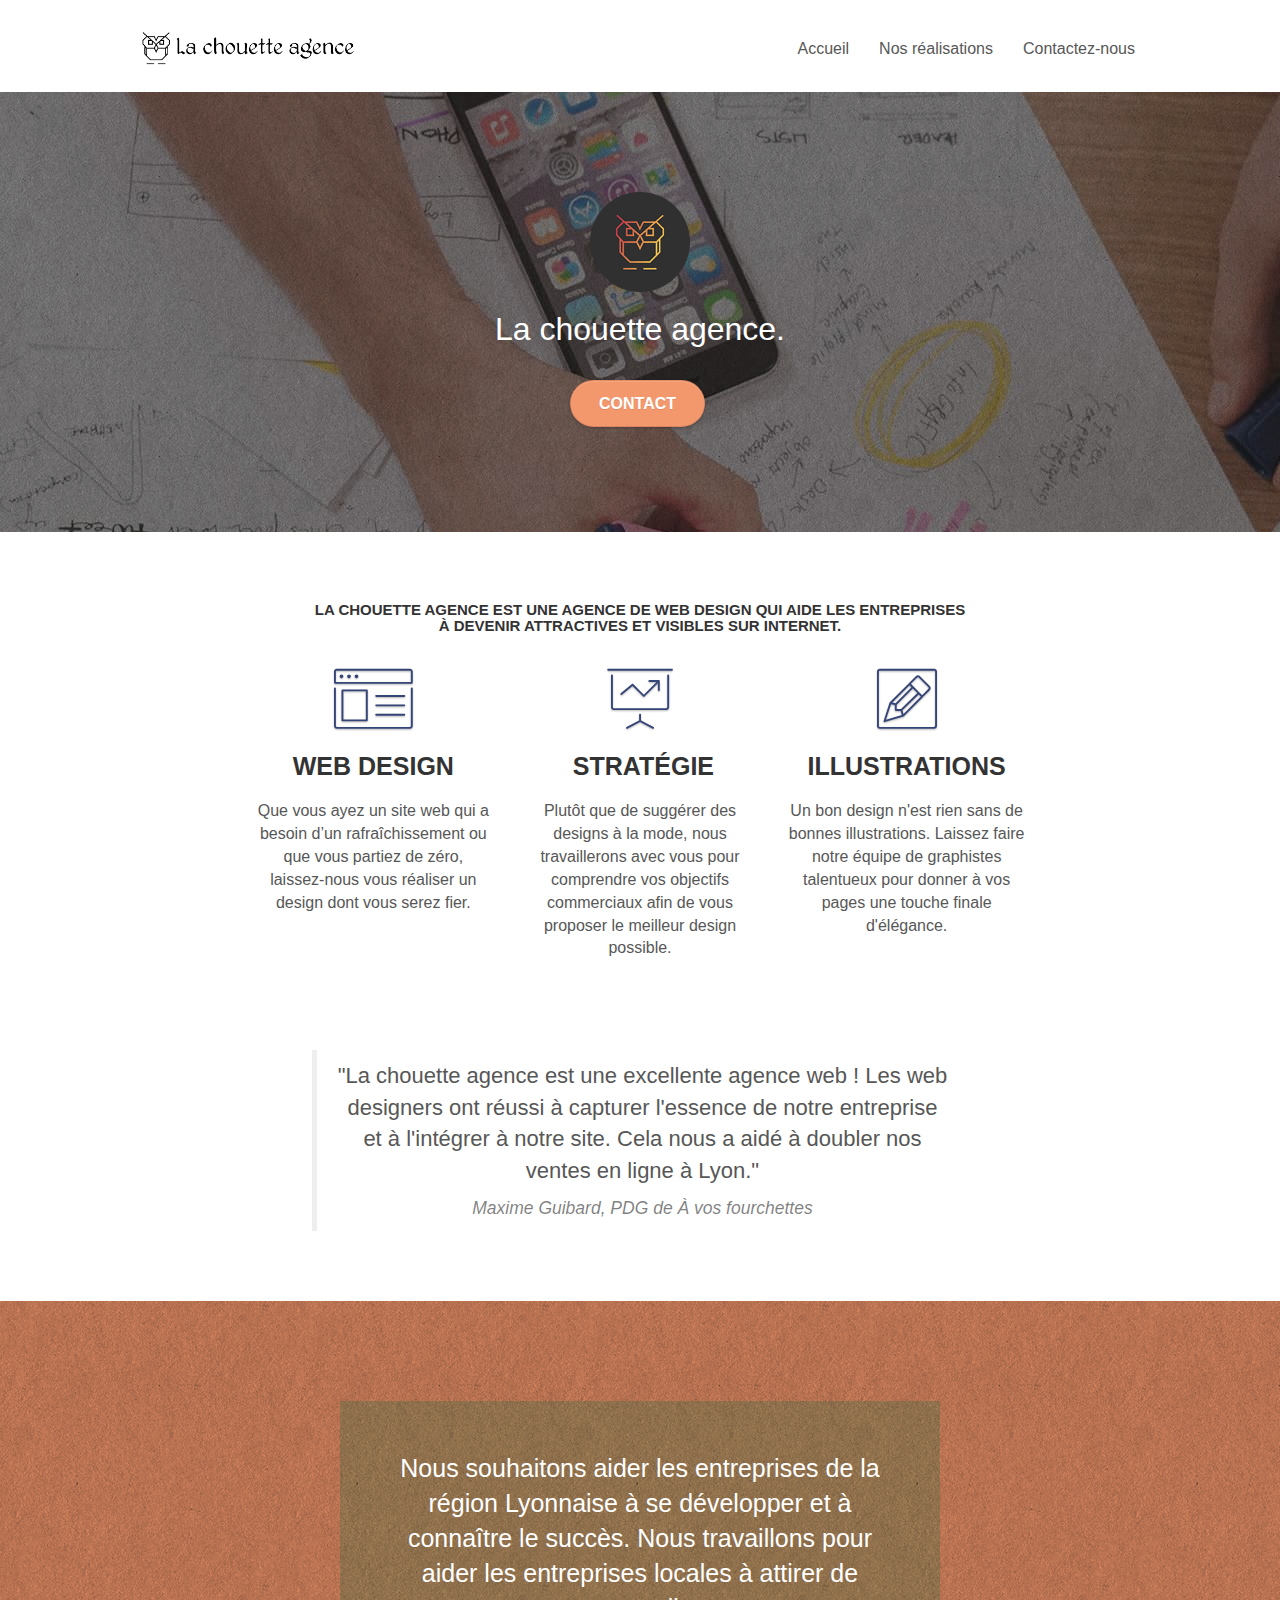
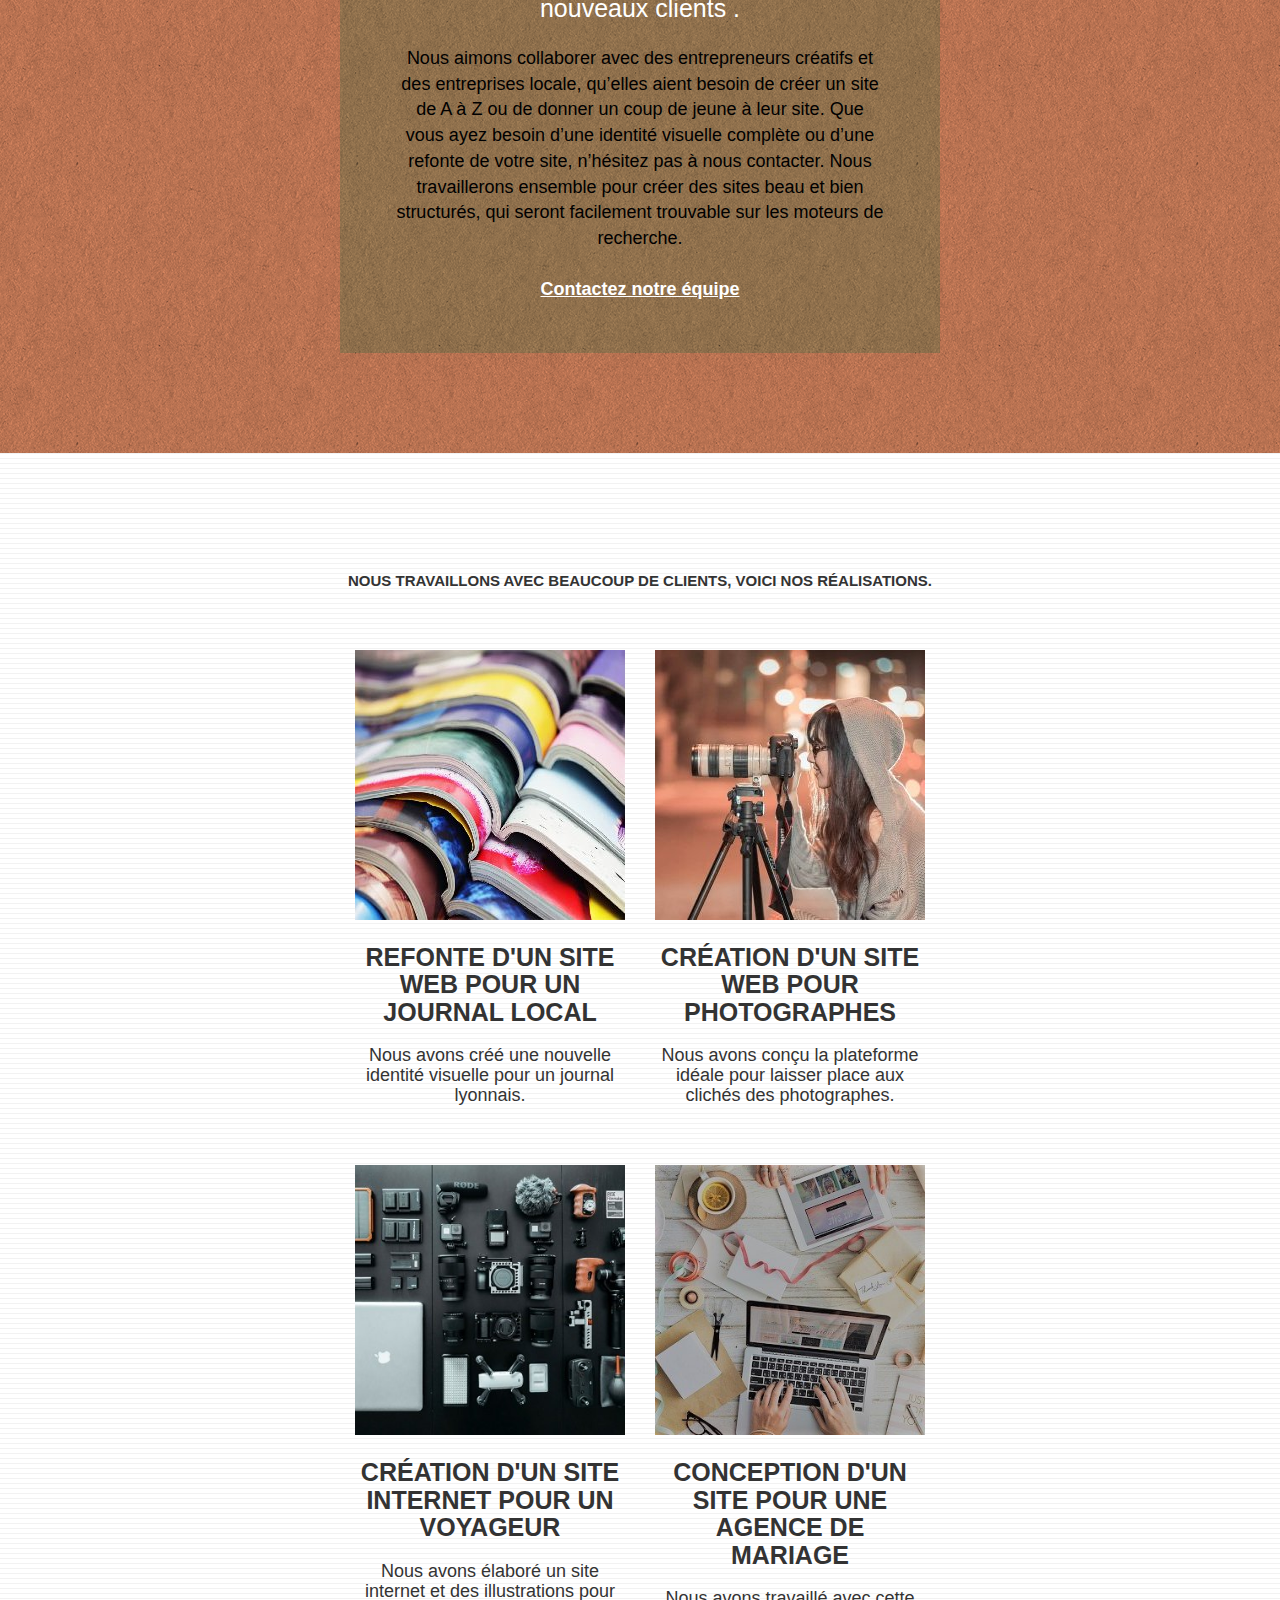
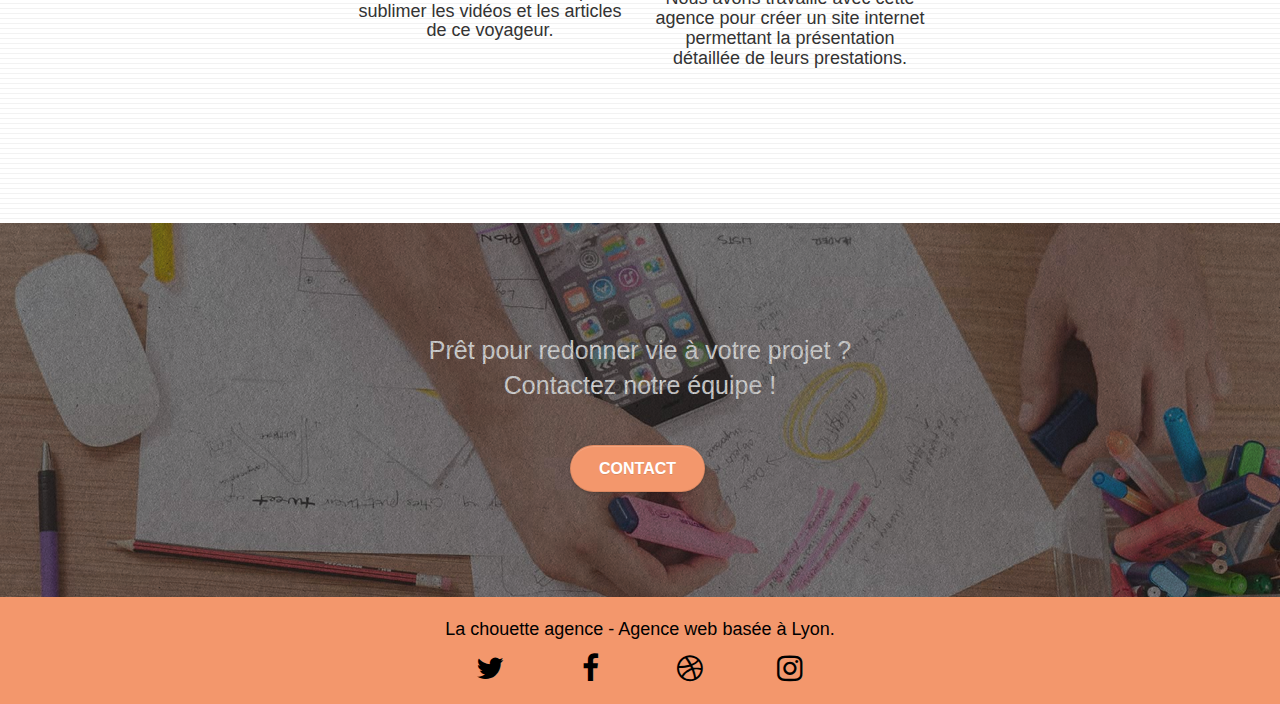
==== index.html @ a030a33e "SEO" ====
<!doctype html>
<html lang="fr">

<head>
    <meta charset="utf-8">
    <meta name="keywords" content="seo, google, site web, site internet, agence design paris, agence design, agence design,agence design,agence design,agence design,agence design,agence design,agence design,agence design">
    <meta name="description" content="La Chouette Agence, entreprise de webdesign située à Lyon vous apporte son expertise pour la création ou la refonte de votre site">
    <meta name="viewport" content="width=device-width, initial-scale=1.0, viewport-fit=cover">
    <link rel="shortcut icon" type="image/png" href="favicon.jpg">

    <link rel="stylesheet" type="text/css" href="./css/bootstrap.css">
    <link rel="stylesheet" type="text/css" href="style.min.css">
    <link rel="stylesheet" type="text/css" href="./css/font-awesome.css">
    <link rel="stylesheet" type="text/css" href="./css/et-line.css">


    <script src="./js/jquery-2.1.0.js"></script>
    <script src="./js/bootstrap.js"></script>
    <script src="./js/blocs.js"></script>
    <script src="./js/jquery.touchSwipe.js" defer></script>
    <script src="./js/gmaps.js"></script>

    <title>Chouette Agence</title>


    <!-- Analytics -->

    <!-- Analytics END -->

</head>

<body>
    <!-- Principal conteneur -->
    <div class="page-container">

        <!-- bloc-0 -->
        <div class="bloc bgc-white l-bloc " id="bloc-0">
            <div class="container bloc-sm">

                <nav class="navbar row">
                    <div class="navbar-header">

                        <a class="navbar-brand" href="index.html"><img src="img/la-chouette-agence.png" alt="paris web design logo agence web meilleure agence" height="40" /></a>

                    </div>
                    <div class="collapse navbar-collapse navbar-1 special-dropdown-nav">
                        <ul class="site-navigation nav navbar-nav">
                            <li>
                                <a href="index.html">Accueil</a>
                            </li>
                            <li>
                                <a href="#bloc-4-portfolio">Nos réalisations</a>
                            </li>
                            <li>
                                <a href="page2.html">Contactez-nous</a>
                            </li>
                        </ul>
                    </div>
                </nav>
            </div>
        </div>
        <!-- bloc-0 END -->

        <!-- bloc-1-presentation -->
        <div class="bloc bgc-dark-slate-blue bg-banniere d-bloc bg-t-edge bloc-bg-texture texture-paper b-parallax" id="bloc-1-hero">
            <div class="container bloc-lg">
                <div class="row tight-width-whitespace">
                    <div class="col-sm-12">
                        <img src="img/logo.png" class="center-block image-resize-mode" width="100" alt="La chouette agence, agence web paris, création logo paris" />
                        <h1 class="text-center hero-bloc-text tc-white ">
                            La chouette agence.
                        </h1>
                        <div class="text-center">
                            <a href="page2.html" class="btn btn-lg btn-clean btn-rd cta-hero btn-atomic-tangerine" id="cta-hero">Contact</a>
                        </div>
                    </div>
                </div>
            </div>
        </div>
        <!-- bloc-1-presentation END -->

        <!-- bloc-2-services -->
        <div class="bloc bgc-white l-bloc" id="bloc-2-services">
            <div class="container bloc-md">
                <div class="row">
                    <div class="col-sm-12 text-center">
                        <h3>La Chouette Agence est une agence de web design qui aide les entreprises <br> à devenir attractives et visibles sur Internet. </h3>
                    </div>
                </div>
                <div class="row voffset-lg med-width-whitespace">
                    <div class="col-sm-4">
                        <div class="text-center">
                            <span class="et-icon-browser sm-shadow icon-dark-slate-blue icons icon-lg"></span>
                        </div>
                        <h3 class="mg-md text-center">
                            Web design
                        </h3>
                        <p class="text-center ">
                            Que vous ayez un site web qui a besoin d&rsquo;un rafraîchissement ou que vous partiez de zéro, laissez-nous vous réaliser un design dont vous serez fier.
                        </p>
                    </div>
                    <div class="col-sm-4">
                        <div class="text-center">
                            <span class="et-icon-presentation sm-shadow icon-dark-slate-blue icons icon-lg"></span>
                        </div>
                        <h3 class="mg-md text-center">
                            &nbsp;Stratégie
                        </h3>
                        <p class="text-center ">
                            Plutôt que de suggérer des designs à la mode, nous travaillerons avec vous pour comprendre vos objectifs commerciaux afin de vous proposer le meilleur design possible.<br>
                        </p>
                    </div>
                    <div class="col-sm-4">
                        <div class="text-center">
                            <span class="et-icon-edit sm-shadow icon-dark-slate-blue icons icon-lg"></span>
                        </div>
                        <h3 class="mg-md text-center">
                            Illustrations
                        </h3>
                        <p class="text-center ">
                            Un bon design n'est rien sans de bonnes illustrations. Laissez faire notre équipe de graphistes talentueux pour donner à vos pages une touche finale d'élégance.
                        </p>
                    </div>
                </div>
                <div class="row voffset-lg voffset">
                    <div class="col-xs-12 col-md-8 col-md-offset-2 text-center">
                        <blockquote>

                            <p id="citation-text">
                                "La chouette agence est une excellente agence web ! Les web designers ont réussi à capturer l'essence de notre entreprise et à l'intégrer à notre site. Cela nous a aidé à doubler nos ventes en ligne à Lyon."
                            </p>
                            <cite id="citation-auteur"> Maxime Guibard, PDG de À vos fourchettes </cite>
                        </blockquote>

                    </div>
                </div>
            </div>
        </div>
        <!-- bloc-2-services END -->

        <!-- bloc-3-what-i-do -->
        <div class="bloc tc-white bgc-atomic-tangerine bg-presentation d-bloc bloc-bg-texture texture-paper b-parallax" id="bloc-3-what-i-do">
            <div class="container bloc-lg">
                <div class="row tight-width-whitespace black-background">
                    <div class="col-sm-12">
                        <h2 class="mg-md text-center tc-white">
                            Nous souhaitons aider les entreprises de la région Lyonnaise à se développer et à connaître le succès. Nous travaillons pour aider les entreprises locales à attirer de nouveaux clients .<br>
                        </h2>
                        <p class="text-center white">
                            Nous aimons collaborer avec des entrepreneurs créatifs et des entreprises locale, qu’elles aient besoin de créer un site de A à Z ou de donner un coup de jeune à leur site. Que vous ayez besoin d’une identité visuelle complète ou d’une refonte de votre
                            site, n’hésitez pas à nous contacter. Nous travaillerons ensemble pour créer des sites beau et bien structurés, qui seront facilement trouvable sur les moteurs de recherche. <br><br><a class="ltc-white bold-link"
                                href="page2.html">Contactez notre équipe</a><br>
                        </p>
                    </div>
                </div>
            </div>
        </div>
        <!-- bloc-3-what-i-do END -->

        <!-- bloc-4-portfolio -->
        <div class="bloc bgc-white bg-lines-h2-bg bg-repeat l-bloc" id="bloc-4-portfolio">
            <div class="container bloc-lg">
                <div class="row">
                    <div class="col-sm-12 text-center">
                        <h3>Nous travaillons avec beaucoup de clients, voici nos réalisations.</h3>
                    </div>
                </div>
                <div class="row tight-width-whitespace portfolio-row">
                    <div class="col-sm-6">
                        <a href="#" data-lightbox="img/11.jpeg" data-gallery-id="gallery-1" data-caption="Refonte d'un site web pour un journal local" data-frame="snapshot-lb"><img src="img/11.jpeg" loading="lazy" alt="refonte site web journal" class="img-responsive portfolio-thumb" /></a>
                        <h3 class="mg-md text-center">
                            Refonte d'un site web pour un journal local
                        </h3>
                        <h4 class="text-center">
                            Nous avons créé une nouvelle identité visuelle pour un journal lyonnais.
                        </h4>
                    </div>
                    <div class="col-sm-6">
                        <a href="#" data-lightbox="img/22.jpeg" data-gallery-id="gallery-1" data-caption="Création d'un site web pour photographes" data-frame="snapshot-lb"><img src="img/22.jpeg" loading="lazy" class="img-responsive portfolio-thumb" alt="Création d'un site web pour photographes" /></a>
                        <h3 class="mg-md text-center">
                            Création d'un site web pour photographes
                        </h3>
                        <h4 class="text-center">
                            Nous avons conçu la plateforme idéale pour laisser place aux clichés des photographes.
                        </h4>
                    </div>
                </div>
                <div class="row tight-width-whitespace portfolio-row">
                    <div class="col-sm-6">
                        <a href="#" data-lightbox="img/3.jpg" data-gallery-id="gallery-1" data-caption="Création d'un site internet pour un voyageur" data-frame="snapshot-lb"><img src="img/3.jpg" loading="lazy" class="img-responsive portfolio-thumb" alt="Création d'un site web pour voyageur" /></a>
                        <h3 class="mg-md text-center">
                            Création d'un site internet pour un voyageur
                        </h3>
                        <h4 class="text-center">
                            Nous avons élaboré un site internet et des illustrations pour sublimer les vidéos et les articles de ce voyageur.
                        </h4>
                    </div>
                    <div class="col-sm-6">
                        <a href="#" data-lightbox="img/4.jpg" data-gallery-id="gallery-1" data-caption="Conception d'un site pour une agence de mariage" data-frame="snapshot-lb"><img src="img/4.jpg" class="img-responsive portfolio-thumb" alt="Conception d'un site pour une agence de mariage" /></a>
                        <h3 class="mg-md text-center">
                            Conception d'un site pour une agence de mariage
                        </h3>
                        <h4 class="text-center">
                            Nous avons travaillé avec cette agence pour créer un site internet permettant la présentation détaillée de leurs prestations.
                        </h4>
                    </div>
                </div>
            </div>
        </div>
        <!-- bloc-4-portfolio END -->

        <!-- bloc-5-cta -->
        <div class="bloc bgc-dark-slate-blue bg-banniere d-bloc bloc-bg-texture texture-paper" id="bloc-5-cta">
            <div class="container bloc-lg">
                <div class="row">
                    <h2 class="mg-md text-center tc-white">
                        Prêt pour redonner vie à votre projet ?<br>Contactez notre équipe !
                    </h2>
                    <div class="col-sm-12 text-center">
                        <a href="page2.html" class="btn btn-atomic-tangerine btn-clean btn-rd btn-lg cta-hero">Contact</a>
                    </div>
                </div>
            </div>
        </div>
        <!-- bloc-5-cta END -->

        <!-- Footer - bloc-8 -->
        <div class="bloc bgc-atomic-tangerine d-bloc" id="bloc-8">
            <div class="container bloc-sm">
                <div class="row">
                    <div class="col-sm-12">
                        <p class="text-center white">
                            La chouette agence - Agence web basée à Lyon.<br>
                        </p>
                        <div class="row row-no-gutters social">
                            <div class="col-sm-3">
                                <div class="text-center">
                                    <a class="social" href="index.html"><span class="fa fa-twitter icon-md"></span></a>
                                </div>
                            </div>
                            <div class="col-sm-3">
                                <div class="text-center">
                                    <a class="social" href="index.html"><span class="fa fa-facebook icon-md"></span></a>
                                </div>
                            </div>
                            <div class="col-sm-3">
                                <div class="text-center">
                                    <a class="social" href="index.html"><span class="fa fa-dribbble icon-md"></span></a>
                                </div>
                            </div>
                            <div class="col-sm-3">
                                <div class="text-center">
                                    <a class="social" href="index.html"><span class="fa fa-instagram icon-md"></span></a>
                                </div>
                            </div>

                        </div>

                    </div>
                </div>
            </div>
        </div>
        <!-- Footer - bloc-8 END -->

    </div>
    <!-- Principal conteneur END -->


</body>

</html>
---- style.min.css ----
body {
    margin: 0;
    padding: 0;
    background: #FFF;
    overflow-x: hidden;
    -webkit-font-smoothing: antialiased;
    -moz-osx-font-smoothing: grayscale
}

a,
button {
    transition: all .3s ease-in-out;
    outline: none!important
}

a:hover {
    text-decoration: none;
    cursor: pointer
}

#page-loading-blocs-notifaction {
    position: fixed;
    top: 0;
    bottom: 0;
    width: 100%;
    z-index: 100000;
    background: #FFF url(img/pageload-spinner.gif) no-repeat center center
}

.bloc {
    width: 100%;
    clear: both;
    background: 50% 50% no-repeat;
    padding: 0 50px;
    -webkit-background-size: cover;
    -moz-background-size: cover;
    -o-background-size: cover;
    background-size: cover;
    position: relative
}

.bloc .container {
    padding-left: 0;
    padding-right: 0
}

.bloc-lg {
    padding: 100px 50px
}

.bloc-md {
    padding: 50px
}

.bloc-sm {
    padding: 20px 50px
}

.bg-center,
.bg-l-edge,
.bg-r-edge,
.bg-t-edge,
.bg-b-edge,
.bg-tl-edge,
.bg-bl-edge,
.bg-tr-edge,
.bg-br-edge,
.bg-repeat {
    -webkit-background-size: auto!important;
    -moz-background-size: auto!important;
    -o-background-size: auto!important;
    background-size: auto!important
}

.bg-repeat {
    background: repeat
}

.bg-t-edge {
    background: top no-repeat
}

.bloc-bg-texture::before {
    content: "";
    background-size: 2px 2px;
    position: absolute;
    top: 0;
    bottom: 0;
    left: 0;
    right: 0
}

.texture-paper::before {
    background: url(img/texture-paper.png);
    background-size: 280px 280px
}

.b-parallax {
    background-attachment: fixed
}

.d-bloc {
    color: rgba(255, 255, 255, .7)
}

.d-bloc button:hover {
    color: rgba(255, 255, 255, .9)
}

.d-bloc .icon-round,
.d-bloc .icon-square,
.d-bloc .icon-rounded,
.d-bloc .icon-semi-rounded-a,
.d-bloc .icon-semi-rounded-b {
    border-color: rgba(255, 255, 255, .9)
}

.d-bloc .divider-h span {
    border-color: rgba(255, 255, 255, .2)
}

.d-bloc .a-btn,
.d-bloc .navbar a,
.d-bloc .navbar-brand,
.d-bloc a .icon-sm,
.d-bloc a .icon-md,
.d-bloc a .icon-lg,
.d-bloc a .icon-xl,
.d-bloc h1 a,
.d-bloc h2 a,
.d-bloc h3 a,
.d-bloc h4 a,
.d-bloc h5 a,
.d-bloc h6 a,
.d-bloc p a {
    color: rgba(255, 255, 255, .6)
}

.d-bloc .a-btn:hover,
.d-bloc .navbar a:hover,
.d-bloc .navbar-brand:hover,
.d-bloc a:hover .icon-sm,
.d-bloc a:hover .icon-md,
.d-bloc a:hover .icon-lg,
.d-bloc a:hover .icon-xl,
.d-bloc h1 a:hover,
.d-bloc h2 a:hover,
.d-bloc h3 a:hover,
.d-bloc h4 a:hover,
.d-bloc h5 a:hover,
.d-bloc h6 a:hover,
.d-bloc p a:hover {
    color: rgba(255, 255, 255, 1)
}

.navbar a:hover {
    color: #f3976c!important
}

.d-bloc .navbar-toggle .icon-bar {
    background: rgba(255, 255, 255, 1)
}

.d-bloc .btn-wire,
.d-bloc .btn-wire:hover {
    color: rgba(255, 255, 255, 1);
    border-color: rgba(255, 255, 255, 1)
}

.d-bloc .panel {
    color: rgba(0, 0, 0, .5)
}

.d-bloc .panel button:hover {
    color: rgba(0, 0, 0, .7)
}

.d-bloc .panel icon {
    border-color: rgba(0, 0, 0, .7)
}

.d-bloc .panel .divider-h span {
    border-color: rgba(0, 0, 0, .1)
}

.d-bloc .panel .a-btn {
    color: rgba(0, 0, 0, .6)
}

.d-bloc .panel .a-btn:hover {
    color: rgba(0, 0, 0, 1)
}

.d-bloc .panel .btn-wire,
.d-bloc .panel .btn-wire:hover {
    color: rgba(0, 0, 0, .7);
    border-color: rgba(0, 0, 0, .3)
}

.d-bloc .panel,
.l-bloc {
    color: rgba(0, 0, 0, .5)
}

.d-bloc .panel button:hover,
.l-bloc button:hover {
    color: rgba(0, 0, 0, .7)
}

.l-bloc .icon-round,
.l-bloc .icon-square,
.l-bloc .icon-rounded,
.l-bloc .icon-semi-rounded-a,
.l-bloc .icon-semi-rounded-b {
    border-color: rgba(0, 0, 0, .7)
}

.d-bloc .panel .divider-h span,
.l-bloc .divider-h span {
    border-color: rgba(0, 0, 0, .1)
}

.d-bloc .panel .a-btn,
.l-bloc .a-btn,
.l-bloc .navbar a,
.l-bloc .navbar-brand,
.l-bloc a .icon-sm,
.l-bloc a .icon-md,
.l-bloc a .icon-lg,
.l-bloc a .icon-xl,
.l-bloc h1 a,
.l-bloc h2 a,
.l-bloc h3 a,
.l-bloc h4 a,
.l-bloc h5 a,
.l-bloc h6 a,
.l-bloc p a {
    color: rgba(0, 0, 0, .6)
}

.d-bloc .panel .a-btn:hover,
.l-bloc .a-btn:hover,
.l-bloc .navbar a:hover,
.l-bloc .navbar-brand:hover,
.l-bloc a:hover .icon-sm,
.l-bloc a:hover .icon-md,
.l-bloc a:hover .icon-lg,
.l-bloc a:hover .icon-xl,
.l-bloc h1 a:hover,
.l-bloc h2 a:hover,
.l-bloc h3 a:hover,
.l-bloc h4 a:hover,
.l-bloc h5 a:hover,
.l-bloc h6 a:hover,
.l-bloc p a:hover {
    color: rgba(0, 0, 0, 1)
}

.l-bloc .navbar-toggle .icon-bar {
    color: rgba(0, 0, 0, .6)
}

.d-bloc .panel .btn-wire,
.d-bloc .panel .btn-wire:hover,
.l-bloc .btn-wire,
.l-bloc .btn-wire:hover {
    color: rgba(0, 0, 0, .7);
    border-color: rgba(0, 0, 0, .3)
}

.voffset {
    margin-top: 30px
}

.voffset-lg {
    margin-top: 80px
}

.row-no-gutters {
    margin-right: 0;
    margin-left: 0
}

.row.row-no-gutters>[class^="col-"],
.row.row-no-gutters>[class*=" col-"] {
    padding-right: 0;
    padding-left: 0
}

#bloc-1-hero h1 {
    font-size: 32px
}

.navbar {
    margin-bottom: 0;
    z-index: 1
}

.navbar-brand {
    height: auto;
    padding: 3px 15px;
    font-size: 25px;
    font-weight: 400;
    font-weight: 600;
    line-height: 44px
}

.navbar-brand img {
    max-height: 200px;
    margin: 0 5px 0 0;
    display: inline
}

.navbar-brand img[src$=svg] {
    min-width: 100px
}

.nav-center .navbar-brand img {
    margin: 0
}

.navbar .nav {
    padding-top: 2px;
    margin-right: -16px;
    float: right;
    z-index: 1
}

.nav>li {
    float: left;
    margin-top: 4px;
    font-size: 16px
}

.navbar-nav .open .dropdown-menu>li>a {
    text-align: inherit
}

.nav>li a:hover,
.nav>li a:focus {
    background: transparent
}

.navbar-toggle {
    margin: 10px 10px 0 0;
    border: 0
}

.navbar-toggle:hover {
    background: transparent!important
}

.navbar-toggle .icon-bar {
    background-color: rgba(0, 0, 0, .5);
    width: 26px
}

.nav-invert .navbar .nav {
    float: left
}

.nav-invert .navbar-header,
.nav-invert .navbar-brand {
    float: right;
    position: relative;
    z-index: 2
}

@media (min-width:768px) {
    .site-navigation {
        position: absolute;
        top: 50%;
        right: 20px;
        transform: translate(0, -50%);
        -webkit-transform: translateY(-50%)
    }
    .nav>li .dropdown-menu a,
    .nav>li .dropdown-menu a:hover {
        color: #484848
    }
    .nav-invert .site-navigation {
        left: 0;
        right: 0
    }
    .nav-center {
        text-align: center
    }
    .nav-center .navbar-header {
        width: 100%
    }
    .nav-center .navbar-header,
    .nav-center .navbar-brand,
    .nav-center .nav>li {
        float: none;
        display: inline-block
    }
    .nav-center .site-navigation {
        position: relative;
        width: 100%;
        right: 0;
        margin-right: 0;
        margin-top: 20px
    }
    .nav-center.mini-nav .navbar-toggle {
        float: none;
        margin: 10px auto 0
    }
}

.nav>li>.dropdown a {
    background: none!important;
    display: block;
    padding: 14px 15px
}

nav .caret {
    margin: 0 5px
}

.dropdown-menu .dropdown-menu {
    top: -8px;
    left: 100%
}

.dropdown-menu .dropmenu-flow-right {
    top: 100%;
    left: 0;
    margin-left: -1px;
    border-top-left-radius: 0;
    border-top-right-radius: 0
}

.dropdown-menu .dropdown span {
    border: 4px solid #000;
    border-top-color: transparent;
    border-right-color: transparent;
    border-bottom-color: transparent;
    margin: 6px -5px 0 0!important;
    float: right
}

#citation-text {
    font-size: 22px
}

.mg-md {
    margin-top: 10px;
    margin-bottom: 20px;
    font-size: 25px
}

.col-sm-4 p {
    font-size: 16px
}

.mg-lg {
    margin-top: 10px;
    margin-bottom: 40px
}

.btn {
    margin: 0 5px 5px 0
}

.btn.pull-right {
    margin: 0 0 5px 5px
}

.btn-d,
.btn-d:hover,
.btn-d:focus {
    color: #FFF;
    background: rgba(0, 0, 0, .3)
}

button {
    outline: none!important
}

.btn-rd {
    border-radius: 40px
}

.btn-clean {
    border: 1px solid rgba(0, 0, 0, .08);
    border-bottom-color: rgba(0, 0, 0, .1);
    text-shadow: 0 1px 0 rgba(0, 0, 1, .1);
    box-shadow: 0 1px 3px rgba(0, 0, 1, .25), inset 0 1px 0 0 rgba(255, 255, 255, .15)
}

.icon-md {
    font-size: 30px!important
}

.icon-lg {
    font-size: 60px!important
}

.sm-shadow {
    text-shadow: 0 1px 2px rgba(0, 0, 0, .3)
}

.panel-sq,
.panel-sq .panel-heading,
.panel-sq .panel-footer {
    border-radius: 0
}

.panel-rd {
    border-radius: 30px
}

.panel-rd .panel-heading {
    border-radius: 29px 29px 0 0
}

.panel-rd .panel-footer {
    border-radius: 0 0 29px 29px
}

.form-control {
    border-color: rgba(0, 0, 0, .1);
    box-shadow: none
}

.scrollToTop {
    width: 40px;
    height: 40px;
    position: fixed;
    bottom: 20px;
    right: 20px;
    opacity: 0;
    z-index: 500;
    transition: all .3s ease-in-out
}

.scrollToTop span {
    margin-top: 6px
}

.showScrollTop {
    font-size: 14px;
    opacity: 1
}

a[data-lightbox] {
    position: relative;
    display: block;
    text-align: center
}

a[data-lightbox]:hover::before {
    content: "+";
    font-family: "HelveticaNeue-Light", "Helvetica Neue Light", "Helvetica Neue", Helvetica, Arial;
    font-size: 32px;
    width: 50px;
    height: 50px;
    margin-left: -25px;
    border-radius: 50%;
    background: rgba(0, 0, 0, .6);
    color: #FFF;
    font-weight: 100;
    z-index: 1;
    position: absolute;
    top: 50%;
    transform: translateY(-50%);
    -webkit-transform: translateY(-50%)
}

a[data-lightbox]:hover img {
    opacity: .6;
    -webkit-animation-fill-mode: none;
    animation-fill-mode: none
}

#lightbox-modal {
    display: flex;
    align-items: center
}

#lightbox-modal .modal-dialog {
    width: 90%;
    max-width: 900px;
    margin: 0 auto 0
}

#lightbox-modal .modal-dialog img {
    max-height: 90vh;
    margin: 0 auto
}

.lightbox-caption {
    padding: 20px;
    color: #FFF;
    background: rgba(0, 0, 0, .5);
    position: absolute;
    left: 15px;
    right: 15px;
    bottom: 5px
}

.close-lightbox {
    color: #FFF;
    font-size: 30px;
    position: absolute;
    top: 20px;
    right: 20px;
    z-index: 20;
    background: rgba(0, 0, 0, .5);
    border: none;
    line-height: 30px;
    padding: 0 9px 5px;
    opacity: .3
}

.close-lightbox:hover,
.next-lightbox:hover,
.prev-lightbox:hover {
    opacity: 1;
    color: #FFF
}

.next-lightbox,
.prev-lightbox {
    font-size: 20px;
    color: rgba(255, 255, 255, .9);
    background: rgba(0, 0, 0, .5);
    transition: all .2s ease-in-out;
    position: absolute;
    top: 45%;
    z-index: 1;
    opacity: .4
}

.next-lightbox {
    padding: 6px 8px 1px 13px;
    right: 25px
}

.prev-lightbox {
    padding: 6px 13px 1px 10px;
    left: 25px
}

.snapshot-lb .modal-body {
    padding-bottom: 45px
}

.snapshot-lb .lightbox-caption {
    padding: 0;
    color: rgba(0, 0, 0, .5);
    background: none
}

h1,
h2,
h3,
h4,
h5,
h6,
p,
label,
.btn,
a {
    font-family: "helvetica";
    font-weight: 400;
    color: #575757!important
}

.container {
    max-width: 1000px
}

.hero-bloc-text {
    font-size: 38px
}

.col-sm-12 p {
    color: #000!important;
    font-size: 18px
}

.col-sm-12 h1 {
    color: #fff!important
}

.col-sm-6 p {
    font-size: 20px;
    margin-left: 70px
}

.hero-bloc-text-sub {
    font-size: 36px
}

.row h2 {
    color: #fff!important
}

.statement-bloc-text {
    line-height: 26px;
    font-style: italic;
    font-size: 20px;
    text-align: center;
    font-weight: lighter;
    max-width: 520px;
    margin: auto auto auto auto
}

p {
    font-size: 11px
}

.tight-width-whitespace {
    max-width: 600px;
    margin: auto auto auto auto
}

.h1 {
    font-size: 20px;
    font-family: "Open Sans"
}

.cta-hero {
    margin-top: 22px;
    color: #FFFFFF!important;
    text-transform: uppercase;
    padding: 12px 28px 12px 28px;
    font-size: 16px;
    font-weight: 700
}

.social {
    max-width: 400px;
    margin: auto auto auto auto
}

.social span {
    color: #000!important
}

.social span:hover {
    color: #fff!important
}

h2 {
    font-size: 22px;
    line-height: 1.4em
}

h3 {
    font-size: 15px;
    text-transform: uppercase;
    font-weight: 700;
    color: #333333!important
}

.med-width-whitespace {
    max-width: 800px;
    margin: auto auto auto auto;
    box-shadow: 0 0 0 #000
}

h1 {
    color: #333333!important
}

h4 {
    color: #333333!important
}

.icons {
    margin-bottom: 14px;
    margin-top: 24px
}

.white {
    color: #000000!important
}

.portfolio-thumb {
    margin-bottom: 24px
}

.portfolio-row {
    margin-bottom: 44px;
    margin-top: 50px
}

.avatar {
    box-shadow: 0 4px 9px rgba(0, 0, 0, .3)
}

.black-background {
    background-color: rgba(165, 147, 99, .7);
    padding: 40px 40px 40px 40px
}

.bold-link {
    font-weight: 900;
    text-decoration: underline!important
}

.bgc-white {
    background-color: #FFF
}

.bgc-dark-slate-blue {
    background-color: #364577
}

.bgc-atomic-tangerine {
    background-color: #F3976C
}

.tc-white {
    color: #F3976C!important
}

.btn-atomic-tangerine {
    background: #F3976C;
    color: #FFFFFF!important
}

.btn-atomic-tangerine:hover {
    background: #c27956!important;
    color: #FFFFFF!important
}

.ltc-white {
    color: #FFFFFF!important
}

.ltc-white:hover {
    color: #cccccc!important
}

.ltc-atomic-tangerine {
    color: #F3976C!important
}

.ltc-atomic-tangerine:hover {
    color: #c27956!important
}

.icon-dark-slate-blue {
    color: #364577!important;
    border-color: #364577!important
}

.bg-dots-bg {
    background-image: url(img/dots-bg.png)
}

.bg-lines-h2-bg {
    background-image: url(img/lines-h2-bg.png)
}

.bg-banniere {
    background-image: url(img/la-chouette-agence-banniere.jpg)
}

.bg-presentation {
    background-image: url(img/image-de-presentation.png)
}

@media (max-width:1024px) {
    .bloc {
        padding-left: 20px;
        padding-right: 20px
    }
    .bloc.full-width-bloc,
    .bloc-tile-2.full-width-bloc .container,
    .bloc-tile-3.full-width-bloc .container,
    .bloc-tile-4.full-width-bloc .container {
        padding-left: 0;
        padding-right: 0
    }
}

@media (max-width:992px) and (min-width:768px) {
    .navbar .nav {
        max-width: 80%
    }
    .nav-center.navbar .nav {
        max-width: 100%
    }
}

@media only screen and (min-device-width:768px) and (max-device-width:1024px) and (orientation:landscape) {
    .b-parallax {
        background-attachment: scroll
    }
}

@media only screen and (min-device-width:1024px) and (max-device-width:1366px) and (-webkit-min-device-pixel-ratio:1.5) {
    .b-parallax {
        background-attachment: scroll
    }
}

@media (max-width:991px) {
    .container {
        width: 100%
    }
    .b-parallax {
        background-attachment: scroll
    }
    .page-container,
    #hero-bloc {
        overflow-x: hidden;
        position: relative
    }
    .bloc {
        padding-left: constant(safe-area-inset-left);
        padding-right: constant(safe-area-inset-right)
    }
    .bloc-group,
    .bloc-group .bloc {
        display: block;
        width: 100%
    }
    .bloc-fill-screen .fill-bloc-top-edge,
    .bloc-fill-screen .fill-bloc-bottom-edge {
        padding: 0 20px;
        padding-left: constant(safe-area-inset-left);
        padding-right: constant(safe-area-inset-right)
    }
}

@media (max-width:767px) {
    .page-container {
        overflow-x: hidden;
        position: relative
    }
    h1,
    h2,
    h3,
    h4,
    h5,
    h6,
    p,
    #disqus_thread {
        padding-left: 10px!important;
        padding-right: 10px!important
    }
    .b-parallax {
        background-attachment: scroll
    }
    .navbar .nav {
        padding-top: 0;
        border-top: 1px solid rgba(0, 0, 0, .2);
        float: none!important
    }
    .navbar.row {
        margin-left: 0;
        margin-right: 0
    }
    .site-navigation {
        position: inherit;
        transform: none;
        -webkit-transform: none;
        -ms-transform: none
    }
    .nav>li {
        margin-top: 0;
        border-bottom: 1px solid rgba(0, 0, 0, .1);
        background: rgba(0, 0, 0, .05);
        text-align: left;
        padding-left: 15px;
        width: 100%
    }
    .nav>li:hover {
        background: rgba(0, 0, 0, .08)
    }
    .dropdown .dropdown a .caret {
        float: none;
        margin: 5px 0 0 10px!important;
        border: 4px solid #000;
        border-bottom-color: transparent;
        border-right-color: transparent;
        border-left-color: transparent
    }
    #hero-bloc .navbar .nav {
        background: rgba(0, 0, 0, .8)
    }
    #hero-bloc .navbar .nav a {
        color: rgba(255, 255, 255, .6)
    }
    .hero {
        padding: 50px 0
    }
    .hero-nav {
        left: -1px;
        right: -1px
    }
    .navbar-collapse {
        padding: 0;
        overflow-x: hidden;
        -webkit-box-shadow: none;
        box-shadow: none
    }
    .navbar-brand img {
        max-height: 40px;
        width: auto
    }
    .nav-invert .navbar-header {
        float: none;
        width: 100%
    }
    .nav-invert .navbar-toggle {
        float: left;
        margin-left: 10px
    }
    .bloc {
        padding-left: 0;
        padding-right: 0
    }
    .bloc-xxl,
    .bloc-xl,
    .bloc-lg {
        padding: 40px 0
    }
    .bloc-sm,
    .bloc-md {
        padding-left: 0;
        padding-right: 0
    }
    .bloc-tile-2 .container,
    .bloc-tile-3 .container,
    .bloc-tile-4 .container,
    .bloc-fill-screen .fill-bloc-top-edge,
    .bloc-fill-screen .fill-bloc-bottom-edge {
        padding-left: 0;
        padding-right: 0
    }
    .a-block {
        padding: 0 10px
    }
    .btn-dwn {
        display: none
    }
    .voffset {
        margin-top: 5px
    }
    .voffset-md {
        margin-top: 20px
    }
    .voffset-lg {
        margin-top: 30px
    }
    form {
        padding: 5px
    }
    .close-lightbox {
        display: inline-block
    }
    .blocsapp-device-iphone5 {
        background-size: 216px 425px;
        padding-top: 60px;
        width: 216px;
        height: 425px
    }
    .blocsapp-device-iphone5 img {
        width: 180px;
        height: 320px
    }
}

@media (max-width:400px) {
    .bloc {
        padding-left: 0;
        padding-right: 0
    }
}

@media (max-width:767px) {
    .bloc-mob-center-text {
        text-align: center
    }
    .row-no-gutters {
        display: flex;
        flex-direction: row;
        justify-content: space-evenly
    }
}
---- css/et-line.css ----
@font-face {
    font-family: et-line;
    src: url(../fonts/et-line.eot);
    src: url(../fonts/et-line.eot?#iefix) format('embedded-opentype'), url(../fonts/et-line.woff) format('woff'), url(../fonts/et-line.ttf) format('truetype'), url(../fonts/et-line.svg#et-line) format('svg');
    font-weight: 400;
    font-style: normal
}

.et-icon-adjustments,
.et-icon-alarmclock,
.et-icon-anchor,
.et-icon-aperture,
.et-icon-attachment,
.et-icon-bargraph,
.et-icon-basket,
.et-icon-beaker,
.et-icon-bike,
.et-icon-book-open,
.et-icon-briefcase,
.et-icon-browser,
.et-icon-calendar,
.et-icon-camera,
.et-icon-caution,
.et-icon-chat,
.et-icon-circle-compass,
.et-icon-clipboard,
.et-icon-clock,
.et-icon-cloud,
.et-icon-compass,
.et-icon-desktop,
.et-icon-dial,
.et-icon-document,
.et-icon-documents,
.et-icon-download,
.et-icon-dribbble,
.et-icon-edit,
.et-icon-envelope,
.et-icon-expand,
.et-icon-facebook,
.et-icon-flag,
.et-icon-focus,
.et-icon-gears,
.et-icon-genius,
.et-icon-gift,
.et-icon-global,
.et-icon-globe,
.et-icon-googleplus,
.et-icon-grid,
.et-icon-happy,
.et-icon-hazardous,
.et-icon-heart,
.et-icon-hotairballoon,
.et-icon-hourglass,
.et-icon-key,
.et-icon-laptop,
.et-icon-layers,
.et-icon-lifesaver,
.et-icon-lightbulb,
.et-icon-linegraph,
.et-icon-linkedin,
.et-icon-lock,
.et-icon-magnifying-glass,
.et-icon-map,
.et-icon-map-pin,
.et-icon-megaphone,
.et-icon-mic,
.et-icon-mobile,
.et-icon-newspaper,
.et-icon-notebook,
.et-icon-paintbrush,
.et-icon-paperclip,
.et-icon-pencil,
.et-icon-phone,
.et-icon-picture,
.et-icon-pictures,
.et-icon-piechart,
.et-icon-presentation,
.et-icon-pricetags,
.et-icon-printer,
.et-icon-profile-female,
.et-icon-profile-male,
.et-icon-puzzle,
.et-icon-quote,
.et-icon-recycle,
.et-icon-refresh,
.et-icon-ribbon,
.et-icon-rss,
.et-icon-sad,
.et-icon-scissors,
.et-icon-scope,
.et-icon-search,
.et-icon-shield,
.et-icon-speedometer,
.et-icon-strategy,
.et-icon-streetsign,
.et-icon-tablet,
.et-icon-target,
.et-icon-telescope,
.et-icon-toolbox,
.et-icon-tools,
.et-icon-tools-2,
.et-icon-trophy,
.et-icon-tumblr,
.et-icon-twitter,
.et-icon-upload,
.et-icon-video,
.et-icon-wallet,
.et-icon-wine {
    font-family: et-line;
    speak: none;
    font-style: normal;
    font-weight: 400;
    font-variant: normal;
    text-transform: none;
    line-height: 1;
    -webkit-font-smoothing: antialiased;
    -moz-osx-font-smoothing: grayscale;
    display: inline-block
}

.et-icon-mobile:before {
    content: "\e000"
}

.et-icon-laptop:before {
    content: "\e001"
}

.et-icon-desktop:before {
    content: "\e002"
}

.et-icon-tablet:before {
    content: "\e003"
}

.et-icon-phone:before {
    content: "\e004"
}

.et-icon-document:before {
    content: "\e005"
}

.et-icon-documents:before {
    content: "\e006"
}

.et-icon-search:before {
    content: "\e007"
}

.et-icon-clipboard:before {
    content: "\e008"
}

.et-icon-newspaper:before {
    content: "\e009"
}

.et-icon-notebook:before {
    content: "\e00a"
}

.et-icon-book-open:before {
    content: "\e00b"
}

.et-icon-browser:before {
    content: "\e00c"
}

.et-icon-calendar:before {
    content: "\e00d"
}

.et-icon-presentation:before {
    content: "\e00e"
}

.et-icon-picture:before {
    content: "\e00f"
}

.et-icon-pictures:before {
    content: "\e010"
}

.et-icon-video:before {
    content: "\e011"
}

.et-icon-camera:before {
    content: "\e012"
}

.et-icon-printer:before {
    content: "\e013"
}

.et-icon-toolbox:before {
    content: "\e014"
}

.et-icon-briefcase:before {
    content: "\e015"
}

.et-icon-wallet:before {
    content: "\e016"
}

.et-icon-gift:before {
    content: "\e017"
}

.et-icon-bargraph:before {
    content: "\e018"
}

.et-icon-grid:before {
    content: "\e019"
}

.et-icon-expand:before {
    content: "\e01a"
}

.et-icon-focus:before {
    content: "\e01b"
}

.et-icon-edit:before {
    content: "\e01c"
}

.et-icon-adjustments:before {
    content: "\e01d"
}

.et-icon-ribbon:before {
    content: "\e01e"
}

.et-icon-hourglass:before {
    content: "\e01f"
}

.et-icon-lock:before {
    content: "\e020"
}

.et-icon-megaphone:before {
    content: "\e021"
}

.et-icon-shield:before {
    content: "\e022"
}

.et-icon-trophy:before {
    content: "\e023"
}

.et-icon-flag:before {
    content: "\e024"
}

.et-icon-map:before {
    content: "\e025"
}

.et-icon-puzzle:before {
    content: "\e026"
}

.et-icon-basket:before {
    content: "\e027"
}

.et-icon-envelope:before {
    content: "\e028"
}

.et-icon-streetsign:before {
    content: "\e029"
}

.et-icon-telescope:before {
    content: "\e02a"
}

.et-icon-gears:before {
    content: "\e02b"
}

.et-icon-key:before {
    content: "\e02c"
}

.et-icon-paperclip:before {
    content: "\e02d"
}

.et-icon-attachment:before {
    content: "\e02e"
}

.et-icon-pricetags:before {
    content: "\e02f"
}

.et-icon-lightbulb:before {
    content: "\e030"
}

.et-icon-layers:before {
    content: "\e031"
}

.et-icon-pencil:before {
    content: "\e032"
}

.et-icon-tools:before {
    content: "\e033"
}

.et-icon-tools-2:before {
    content: "\e034"
}

.et-icon-scissors:before {
    content: "\e035"
}

.et-icon-paintbrush:before {
    content: "\e036"
}

.et-icon-magnifying-glass:before {
    content: "\e037"
}

.et-icon-circle-compass:before {
    content: "\e038"
}

.et-icon-linegraph:before {
    content: "\e039"
}

.et-icon-mic:before {
    content: "\e03a"
}

.et-icon-strategy:before {
    content: "\e03b"
}

.et-icon-beaker:before {
    content: "\e03c"
}

.et-icon-caution:before {
    content: "\e03d"
}

.et-icon-recycle:before {
    content: "\e03e"
}

.et-icon-anchor:before {
    content: "\e03f"
}

.et-icon-profile-male:before {
    content: "\e040"
}

.et-icon-profile-female:before {
    content: "\e041"
}

.et-icon-bike:before {
    content: "\e042"
}

.et-icon-wine:before {
    content: "\e043"
}

.et-icon-hotairballoon:before {
    content: "\e044"
}

.et-icon-globe:before {
    content: "\e045"
}

.et-icon-genius:before {
    content: "\e046"
}

.et-icon-map-pin:before {
    content: "\e047"
}

.et-icon-dial:before {
    content: "\e048"
}

.et-icon-chat:before {
    content: "\e049"
}

.et-icon-heart:before {
    content: "\e04a"
}

.et-icon-cloud:before {
    content: "\e04b"
}

.et-icon-upload:before {
    content: "\e04c"
}

.et-icon-download:before {
    content: "\e04d"
}

.et-icon-target:before {
    content: "\e04e"
}

.et-icon-hazardous:before {
    content: "\e04f"
}

.et-icon-piechart:before {
    content: "\e050"
}

.et-icon-speedometer:before {
    content: "\e051"
}

.et-icon-global:before {
    content: "\e052"
}

.et-icon-compass:before {
    content: "\e053"
}

.et-icon-lifesaver:before {
    content: "\e054"
}

.et-icon-clock:before {
    content: "\e055"
}

.et-icon-aperture:before {
    content: "\e056"
}

.et-icon-quote:before {
    content: "\e057"
}

.et-icon-scope:before {
    content: "\e058"
}

.et-icon-alarmclock:before {
    content: "\e059"
}

.et-icon-refresh:before {
    content: "\e05a"
}

.et-icon-happy:before {
    content: "\e05b"
}

.et-icon-sad:before {
    content: "\e05c"
}

.et-icon-facebook:before {
    content: "\e05d"
}

.et-icon-twitter:before {
    content: "\e05e"
}

.et-icon-googleplus:before {
    content: "\e05f"
}

.et-icon-rss:before {
    content: "\e060"
}

.et-icon-tumblr:before {
    content: "\e061"
}

.et-icon-linkedin:before {
    content: "\e062"
}

.et-icon-dribbble:before {
    content: "\e063"
}
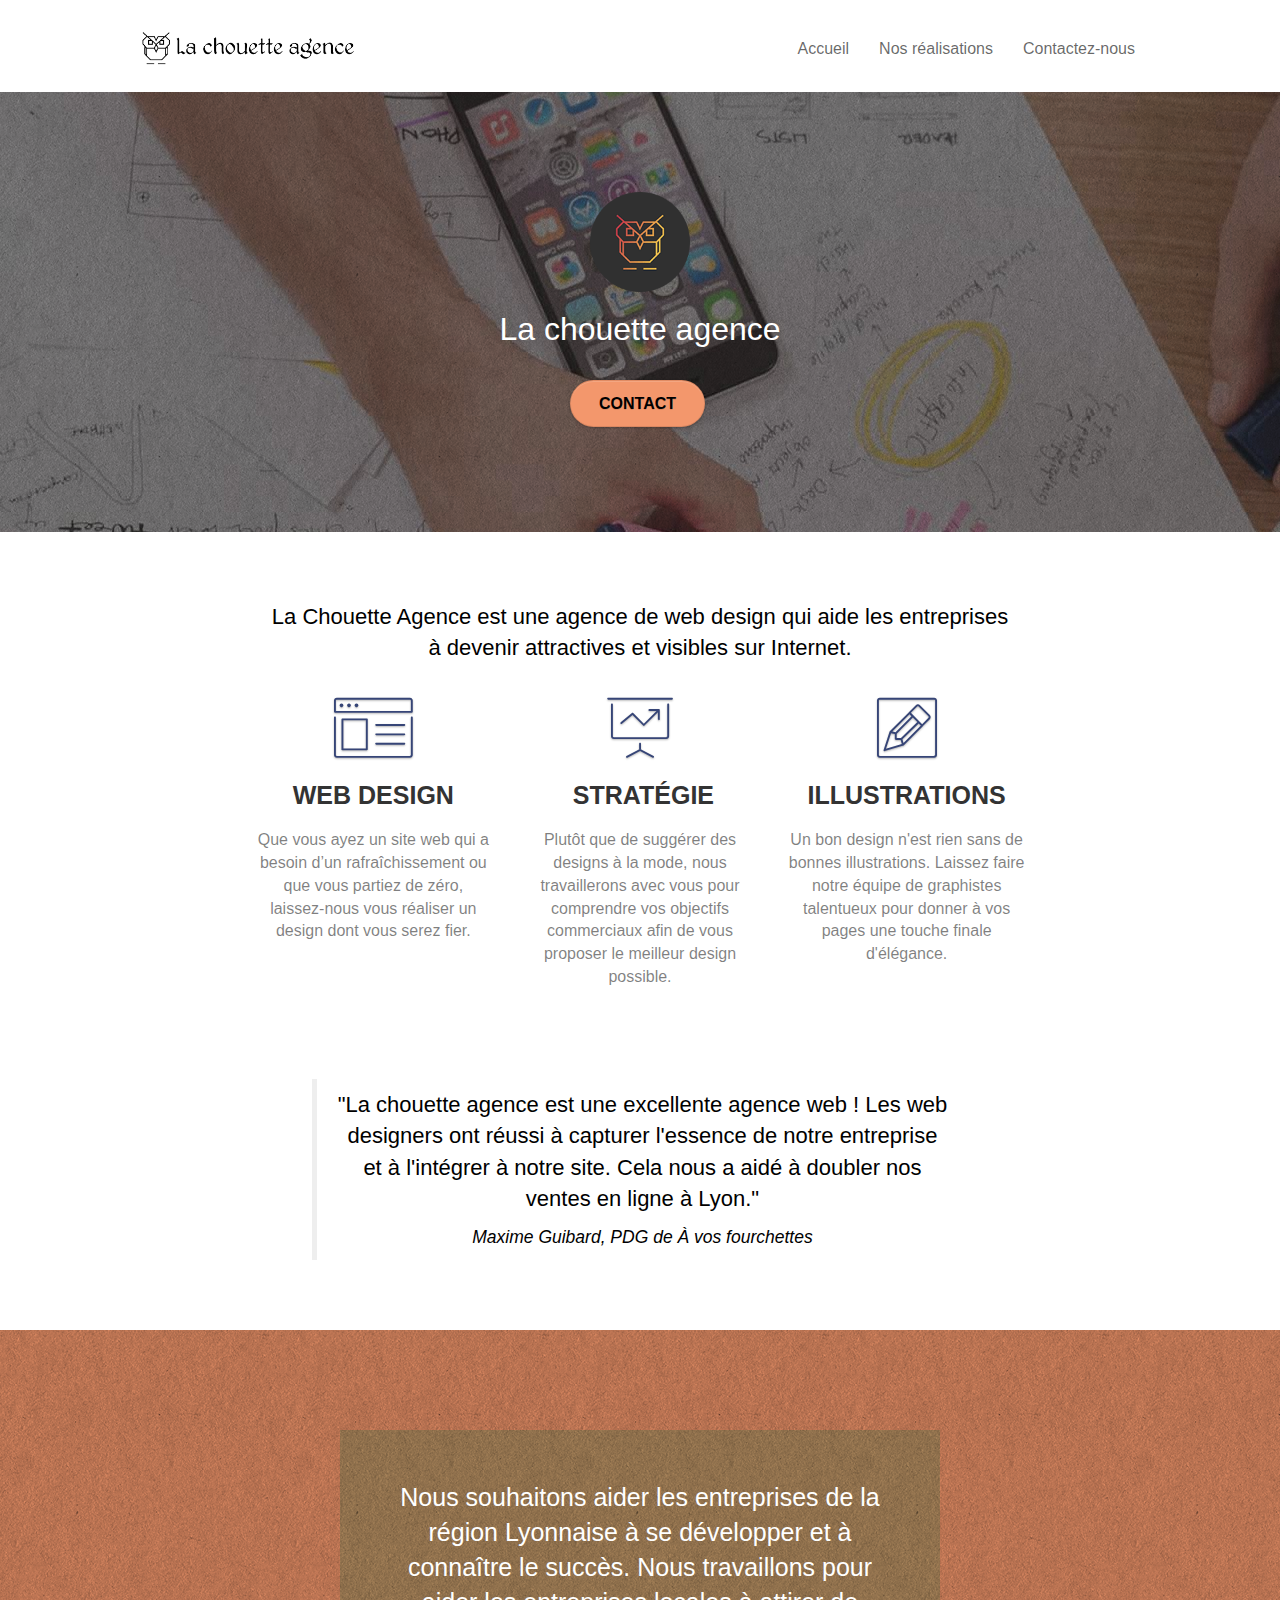
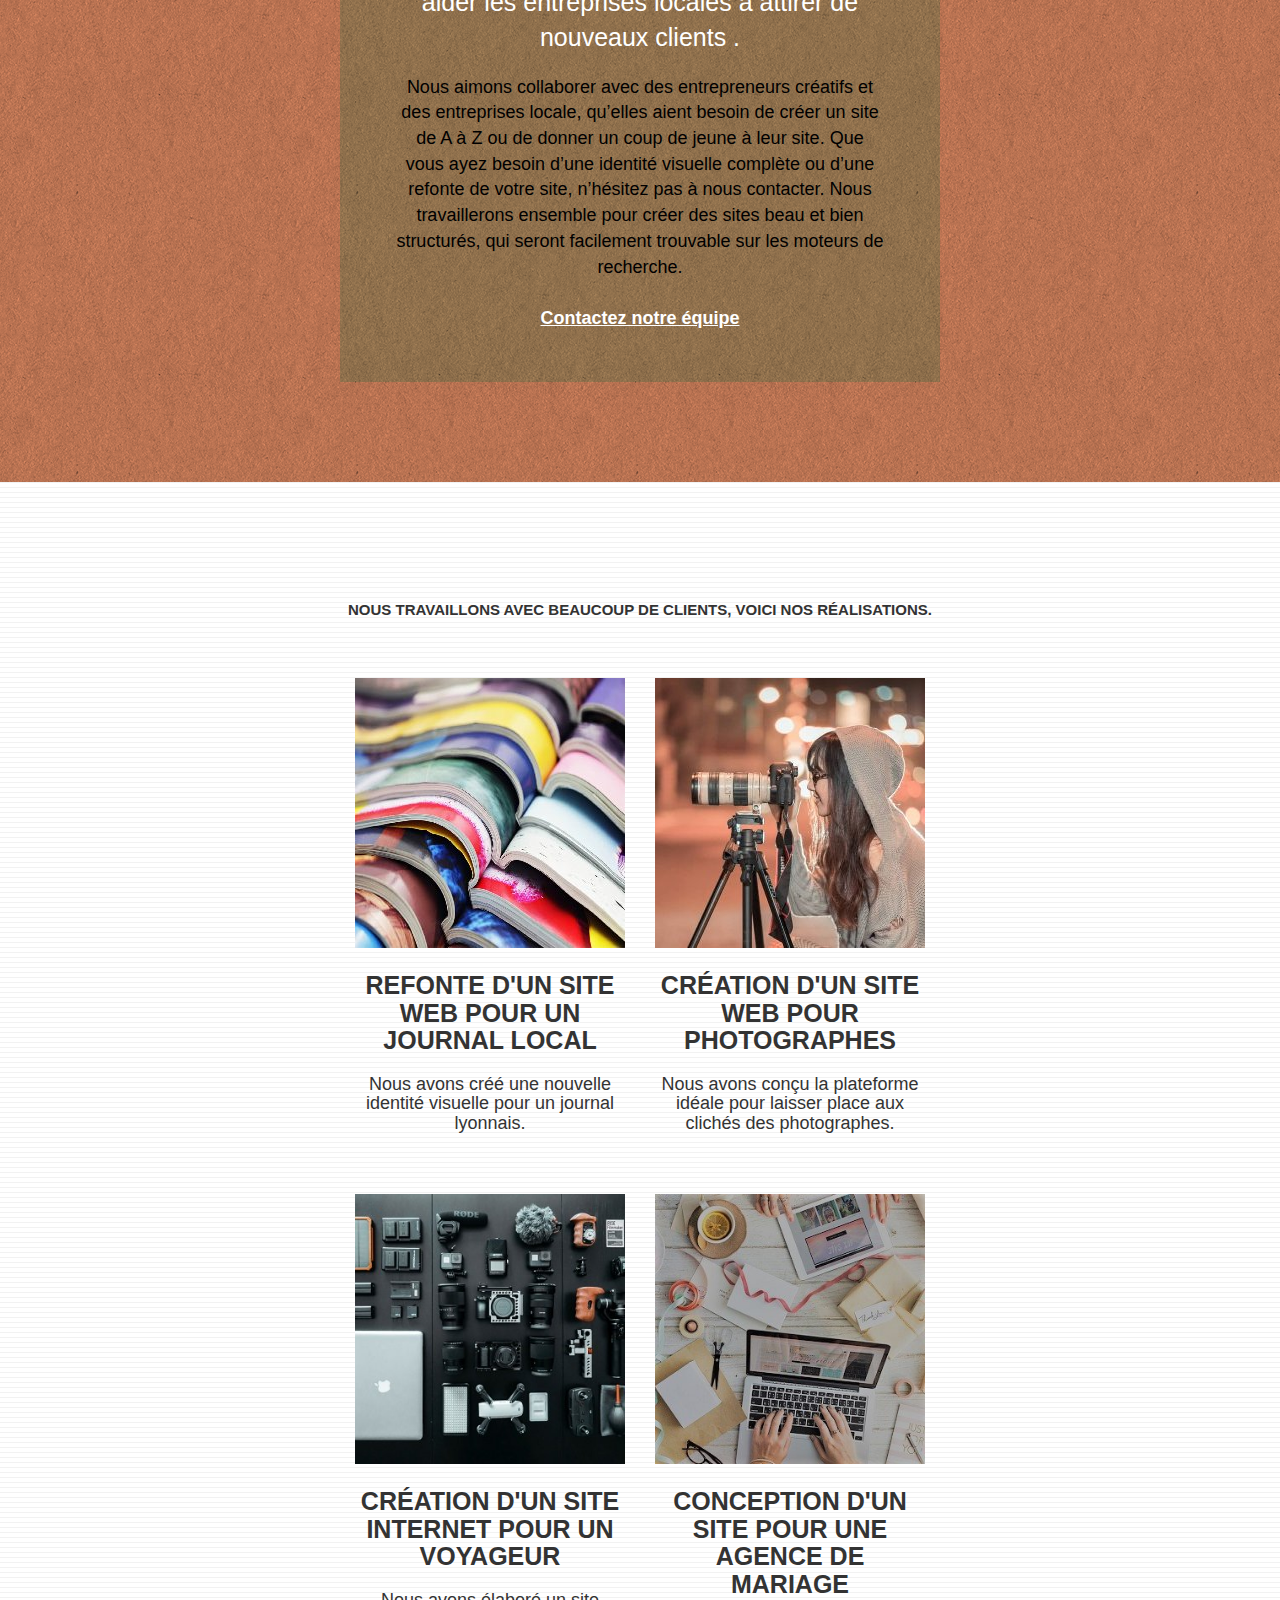
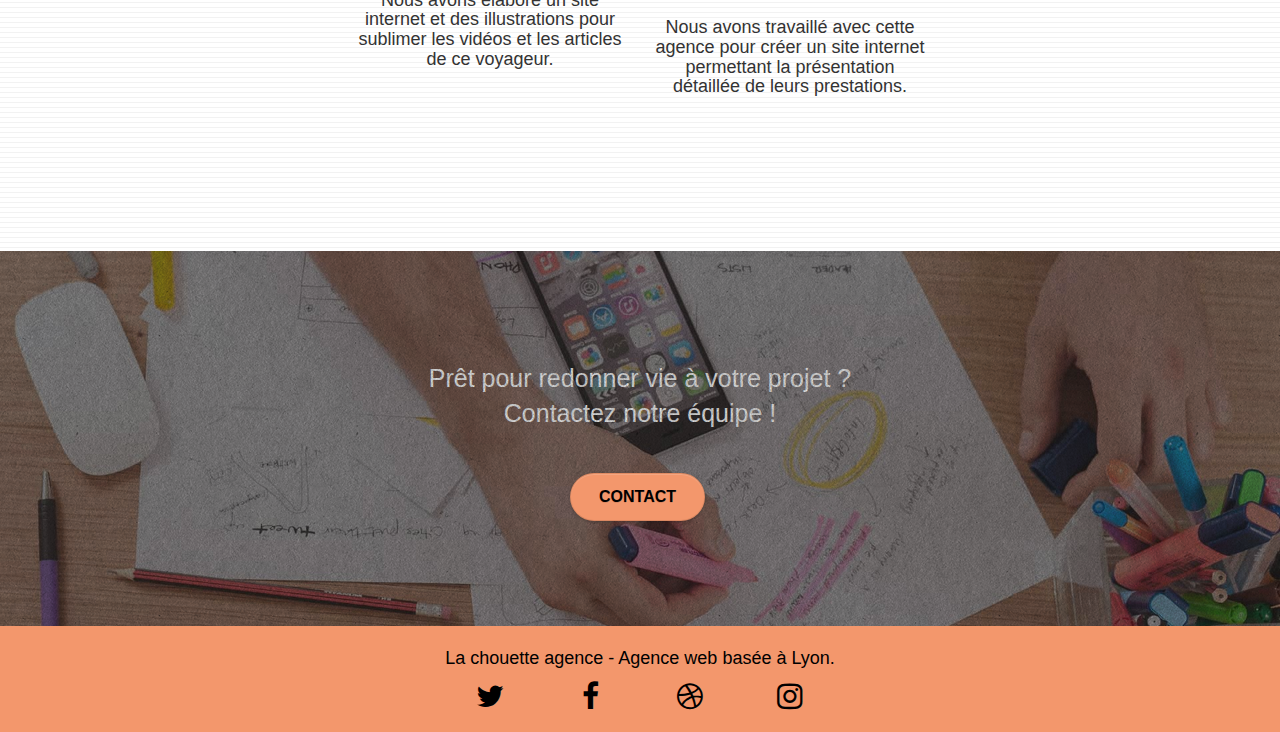
==== commit 6534471b: "seo, images, css" ====
--- a/index.html
+++ b/index.html
@@ -3,22 +3,22 @@
 
 <head>
     <meta charset="utf-8">
-    <meta name="keywords" content="seo, google, site web, site internet, agence design paris, agence design, agence design,agence design,agence design,agence design,agence design,agence design,agence design,agence design">
+
     <meta name="description" content="La Chouette Agence, entreprise de webdesign située à Lyon vous apporte son expertise pour la création ou la refonte de votre site">
     <meta name="viewport" content="width=device-width, initial-scale=1.0, viewport-fit=cover">
     <link rel="shortcut icon" type="image/png" href="favicon.jpg">
 
     <link rel="stylesheet" type="text/css" href="./css/bootstrap.css">
-    <link rel="stylesheet" type="text/css" href="style.min.css">
+    <link rel="stylesheet" type="text/css" href="style.css">
     <link rel="stylesheet" type="text/css" href="./css/font-awesome.css">
     <link rel="stylesheet" type="text/css" href="./css/et-line.css">
 
 
-    <script src="./js/jquery-2.1.0.js"></script>
-    <script src="./js/bootstrap.js"></script>
-    <script src="./js/blocs.js"></script>
+    <script src="./js/jquery-2.1.0.js" defer></script>
+    <script src="./js/bootstrap.js" defer></script>
+    <script src="./js/blocs.js" defer></script>
     <script src="./js/jquery.touchSwipe.js" defer></script>
-    <script src="./js/gmaps.js"></script>
+
 
     <title>Chouette Agence</title>
 
@@ -68,7 +68,7 @@
                     <div class="col-sm-12">
                         <img src="img/logo.png" class="center-block image-resize-mode" width="100" alt="La chouette agence, agence web paris, création logo paris" />
                         <h1 class="text-center hero-bloc-text tc-white ">
-                            La chouette agence.
+                            La chouette agence
                         </h1>
                         <div class="text-center">
                             <a href="page2.html" class="btn btn-lg btn-clean btn-rd cta-hero btn-atomic-tangerine" id="cta-hero">Contact</a>
@@ -84,7 +84,7 @@
             <div class="container bloc-md">
                 <div class="row">
                     <div class="col-sm-12 text-center">
-                        <h3>La Chouette Agence est une agence de web design qui aide les entreprises <br> à devenir attractives et visibles sur Internet. </h3>
+                        <h2 id="titreh2">La Chouette Agence est une agence de web design qui aide les entreprises <br> à devenir attractives et visibles sur Internet. </h2>
                     </div>
                 </div>
                 <div class="row voffset-lg med-width-whitespace">
@@ -217,7 +217,7 @@
                         Prêt pour redonner vie à votre projet ?<br>Contactez notre équipe !
                     </h2>
                     <div class="col-sm-12 text-center">
-                        <a href="page2.html" class="btn btn-atomic-tangerine btn-clean btn-rd btn-lg cta-hero">Contact</a>
+                        <a href="page2.html" id="btncontact" class="btn btn-atomic-tangerine btn-clean btn-rd btn-lg cta-hero">Contact</a>
                     </div>
                 </div>
             </div>
--- a/style.css
+++ b/style.css
@@ -0,0 +1,1102 @@
+body {
+    margin: 0;
+    padding: 0;
+    background: #FFF;
+    overflow-x: hidden;
+    -webkit-font-smoothing: antialiased;
+    -moz-osx-font-smoothing: grayscale;
+}
+
+a,
+button {
+    transition: all .3s ease-in-out;
+    outline: none!important;
+}
+
+a:hover {
+    text-decoration: none;
+    cursor: pointer;
+}
+
+#page-loading-blocs-notifaction {
+    position: fixed;
+    top: 0;
+    bottom: 0;
+    width: 100%;
+    z-index: 100000;
+    background: #FFFFFF url("img/pageload-spinner.gif") no-repeat center center;
+}
+
+.bloc {
+    width: 100%;
+    clear: both;
+    background: 50% 50% no-repeat;
+    padding: 0 50px;
+    -webkit-background-size: cover;
+    -moz-background-size: cover;
+    -o-background-size: cover;
+    background-size: cover;
+    position: relative;
+}
+
+.bloc .container {
+    padding-left: 0;
+    padding-right: 0;
+}
+
+.bloc-lg {
+    padding: 100px 50px;
+}
+
+.bloc-md {
+    padding: 50px;
+}
+
+.bloc-sm {
+    padding: 20px 50px;
+}
+
+.bg-center,
+.bg-l-edge,
+.bg-r-edge,
+.bg-t-edge,
+.bg-b-edge,
+.bg-tl-edge,
+.bg-bl-edge,
+.bg-tr-edge,
+.bg-br-edge,
+.bg-repeat {
+    -webkit-background-size: auto!important;
+    -moz-background-size: auto!important;
+    -o-background-size: auto!important;
+    background-size: auto!important;
+}
+
+.bg-repeat {
+    background: repeat;
+}
+
+.bg-t-edge {
+    background: top no-repeat;
+}
+
+.bloc-bg-texture::before {
+    content: "";
+    background-size: 2px 2px;
+    position: absolute;
+    top: 0;
+    bottom: 0;
+    left: 0;
+    right: 0;
+}
+
+.texture-paper::before {
+    background: url("img/texture-paper.png");
+    background-size: 280px 280px;
+}
+
+.b-parallax {
+    background-attachment: fixed;
+}
+
+.d-bloc {
+    color: rgba(255, 255, 255, .7);
+}
+
+.d-bloc button:hover {
+    color: rgba(255, 255, 255, .9);
+}
+
+.d-bloc .icon-round,
+.d-bloc .icon-square,
+.d-bloc .icon-rounded,
+.d-bloc .icon-semi-rounded-a,
+.d-bloc .icon-semi-rounded-b {
+    border-color: rgba(255, 255, 255, .9);
+}
+
+.d-bloc .divider-h span {
+    border-color: rgba(255, 255, 255, .2);
+}
+
+.d-bloc .a-btn,
+.d-bloc .navbar a,
+.d-bloc .navbar-brand,
+.d-bloc a .icon-sm,
+.d-bloc a .icon-md,
+.d-bloc a .icon-lg,
+.d-bloc a .icon-xl,
+.d-bloc h1 a,
+.d-bloc h2 a,
+.d-bloc h3 a,
+.d-bloc h4 a,
+.d-bloc h5 a,
+.d-bloc h6 a,
+.d-bloc p a {
+    color: rgba(255, 255, 255, .6);
+}
+
+.d-bloc .a-btn:hover,
+.d-bloc .navbar a:hover,
+.d-bloc .navbar-brand:hover,
+.d-bloc a:hover .icon-sm,
+.d-bloc a:hover .icon-md,
+.d-bloc a:hover .icon-lg,
+.d-bloc a:hover .icon-xl,
+.d-bloc h1 a:hover,
+.d-bloc h2 a:hover,
+.d-bloc h3 a:hover,
+.d-bloc h4 a:hover,
+.d-bloc h5 a:hover,
+.d-bloc h6 a:hover,
+.d-bloc p a:hover {
+    color: rgba(255, 255, 255, 1);
+}
+
+.navbar a:hover {
+    color: #f3976c !important;
+}
+
+.d-bloc .navbar-toggle .icon-bar {
+    background: rgba(255, 255, 255, 1);
+}
+
+.d-bloc .btn-wire,
+.d-bloc .btn-wire:hover {
+    color: rgba(255, 255, 255, 1);
+    border-color: rgba(255, 255, 255, 1);
+}
+
+.d-bloc .panel {
+    color: rgba(0, 0, 0, .5);
+}
+
+.d-bloc .panel button:hover {
+    color: rgba(0, 0, 0, .7);
+}
+
+.d-bloc .panel icon {
+    border-color: rgba(0, 0, 0, .7);
+}
+
+.d-bloc .panel .divider-h span {
+    border-color: rgba(0, 0, 0, .1);
+}
+
+.d-bloc .panel .a-btn {
+    color: rgba(0, 0, 0, .6);
+}
+
+.d-bloc .panel .a-btn:hover {
+    color: rgba(0, 0, 0, 1);
+}
+
+.d-bloc .panel .btn-wire,
+.d-bloc .panel .btn-wire:hover {
+    color: rgba(0, 0, 0, .7);
+    border-color: rgba(0, 0, 0, .3);
+}
+
+.d-bloc .panel,
+.l-bloc {
+    color: rgba(0, 0, 0, .5);
+}
+
+.d-bloc .panel button:hover,
+.l-bloc button:hover {
+    color: rgba(0, 0, 0, .7);
+}
+
+.l-bloc .icon-round,
+.l-bloc .icon-square,
+.l-bloc .icon-rounded,
+.l-bloc .icon-semi-rounded-a,
+.l-bloc .icon-semi-rounded-b {
+    border-color: rgba(0, 0, 0, .7);
+}
+
+.d-bloc .panel .divider-h span,
+.l-bloc .divider-h span {
+    border-color: rgba(0, 0, 0, .1);
+}
+
+.d-bloc .panel .a-btn,
+.l-bloc .a-btn,
+.l-bloc .navbar a,
+.l-bloc .navbar-brand,
+.l-bloc a .icon-sm,
+.l-bloc a .icon-md,
+.l-bloc a .icon-lg,
+.l-bloc a .icon-xl,
+.l-bloc h1 a,
+.l-bloc h2 a,
+.l-bloc h3 a,
+.l-bloc h4 a,
+.l-bloc h5 a,
+.l-bloc h6 a,
+.l-bloc p a {
+    color: rgba(0, 0, 0, .6);
+}
+
+.d-bloc .panel .a-btn:hover,
+.l-bloc .a-btn:hover,
+.l-bloc .navbar a:hover,
+.l-bloc .navbar-brand:hover,
+.l-bloc a:hover .icon-sm,
+.l-bloc a:hover .icon-md,
+.l-bloc a:hover .icon-lg,
+.l-bloc a:hover .icon-xl,
+.l-bloc h1 a:hover,
+.l-bloc h2 a:hover,
+.l-bloc h3 a:hover,
+.l-bloc h4 a:hover,
+.l-bloc h5 a:hover,
+.l-bloc h6 a:hover,
+.l-bloc p a:hover {
+    color: rgba(0, 0, 0, 1);
+}
+
+.l-bloc .navbar-toggle .icon-bar {
+    color: rgba(0, 0, 0, .6);
+}
+
+.d-bloc .panel .btn-wire,
+.d-bloc .panel .btn-wire:hover,
+.l-bloc .btn-wire,
+.l-bloc .btn-wire:hover {
+    color: rgba(0, 0, 0, .7);
+    border-color: rgba(0, 0, 0, .3);
+}
+
+.voffset {
+    margin-top: 30px;
+}
+
+.voffset-lg {
+    margin-top: 80px;
+}
+
+.row-no-gutters {
+    margin-right: 0;
+    margin-left: 0;
+}
+
+.row.row-no-gutters>[class^="col-"],
+.row.row-no-gutters>[class*=" col-"] {
+    padding-right: 0;
+    padding-left: 0;
+}
+
+#bloc-1-hero h1 {
+    font-size: 32px;
+}
+
+.navbar {
+    margin-bottom: 0;
+    z-index: 1;
+}
+
+.navbar-brand {
+    height: auto;
+    padding: 3px 15px;
+    font-size: 25px;
+    font-weight: normal;
+    font-weight: 600;
+    line-height: 44px;
+}
+
+.navbar-brand img {
+    max-height: 200px;
+    margin: 0 5px 0 0;
+    display: inline;
+}
+
+.navbar-brand img[src$=svg] {
+    min-width: 100px;
+}
+
+.nav-center .navbar-brand img {
+    margin: 0;
+}
+
+.navbar .nav {
+    padding-top: 2px;
+    margin-right: -16px;
+    float: right;
+    z-index: 1;
+}
+
+.nav>li {
+    float: left;
+    margin-top: 4px;
+    font-size: 16px;
+}
+
+.navbar-nav .open .dropdown-menu>li>a {
+    text-align: inherit;
+}
+
+.nav>li a:hover,
+.nav>li a:focus {
+    background: transparent;
+}
+
+.navbar-toggle {
+    margin: 10px 10px 0 0;
+    border: 0px;
+}
+
+.navbar-toggle:hover {
+    background: transparent!important;
+}
+
+.navbar-toggle .icon-bar {
+    background-color: rgba(0, 0, 0, .5);
+    width: 26px;
+}
+
+.nav-invert .navbar .nav {
+    float: left;
+}
+
+.nav-invert .navbar-header,
+.nav-invert .navbar-brand {
+    float: right;
+    position: relative;
+    z-index: 2;
+}
+
+@media (min-width: 768px) {
+    .site-navigation {
+        position: absolute;
+        top: 50%;
+        right: 20px;
+        transform: translate(0, -50%);
+        -webkit-transform: translateY(-50%);
+    }
+    .nav>li .dropdown-menu a,
+    .nav>li .dropdown-menu a:hover {
+        color: #484848;
+    }
+    .nav-invert .site-navigation {
+        left: 0;
+        right: 0;
+    }
+    .nav-center {
+        text-align: center;
+    }
+    .nav-center .navbar-header {
+        width: 100%;
+    }
+    .nav-center .navbar-header,
+    .nav-center .navbar-brand,
+    .nav-center .nav>li {
+        float: none;
+        display: inline-block;
+    }
+    .nav-center .site-navigation {
+        position: relative;
+        width: 100%;
+        right: 0;
+        margin-right: 0px;
+        margin-top: 20px;
+    }
+    .nav-center.mini-nav .navbar-toggle {
+        float: none;
+        margin: 10px auto 0;
+    }
+}
+
+.nav>li>.dropdown a {
+    background: none!important;
+    display: block;
+    padding: 14px 15px;
+}
+
+nav .caret {
+    margin: 0 5px;
+}
+
+.dropdown-menu .dropdown-menu {
+    top: -8px;
+    left: 100%;
+}
+
+.dropdown-menu .dropmenu-flow-right {
+    top: 100%;
+    left: 0;
+    margin-left: -1px;
+    border-top-left-radius: 0;
+    border-top-right-radius: 0;
+}
+
+.dropdown-menu .dropdown span {
+    border: 4px solid black;
+    border-top-color: transparent;
+    border-right-color: transparent;
+    border-bottom-color: transparent;
+    margin: 6px -5px 0 0!important;
+    float: right;
+}
+
+#citation-text {
+    font-size: 22px;
+    color: black;
+}
+
+#citation-auteur {
+    color: #000;
+}
+
+.mg-md {
+    margin-top: 10px;
+    margin-bottom: 20px;
+    font-size: 25px;
+}
+
+.col-sm-4 p {
+    font-size: 16px;
+}
+
+.mg-lg {
+    margin-top: 10px;
+    margin-bottom: 40px;
+}
+
+.btn {
+    margin: 0 5px 5px 0;
+}
+
+.btn.pull-right {
+    margin: 0 0 5px 5px;
+}
+
+.btn-d,
+.btn-d:hover,
+.btn-d:focus {
+    color: #FFF;
+    background: rgba(0, 0, 0, .3);
+}
+
+button {
+    outline: none!important;
+}
+
+.btn-rd {
+    border-radius: 40px;
+}
+
+.btn-clean {
+    border: 1px solid rgba(0, 0, 0, .08);
+    border-bottom-color: rgba(0, 0, 0, .1);
+    text-shadow: 0 1px 0 rgba(0, 0, 1, .1);
+    box-shadow: 0 1px 3px rgba(0, 0, 1, .25), inset 0 1px 0 0 rgba(255, 255, 255, .15);
+}
+
+.icon-md {
+    font-size: 30px!important;
+}
+
+.icon-lg {
+    font-size: 60px!important;
+}
+
+.sm-shadow {
+    text-shadow: 0 1px 2px rgba(0, 0, 0, .3);
+}
+
+.panel-sq,
+.panel-sq .panel-heading,
+.panel-sq .panel-footer {
+    border-radius: 0;
+}
+
+.panel-rd {
+    border-radius: 30px;
+}
+
+.panel-rd .panel-heading {
+    border-radius: 29px 29px 0 0;
+}
+
+.panel-rd .panel-footer {
+    border-radius: 0 0 29px 29px;
+}
+
+.form-control {
+    border-color: rgba(0, 0, 0, .1);
+    box-shadow: none;
+}
+
+.scrollToTop {
+    width: 40px;
+    height: 40px;
+    position: fixed;
+    bottom: 20px;
+    right: 20px;
+    opacity: 0;
+    z-index: 500;
+    transition: all .3s ease-in-out;
+}
+
+.scrollToTop span {
+    margin-top: 6px;
+}
+
+.showScrollTop {
+    font-size: 14px;
+    opacity: 1;
+}
+
+a[data-lightbox] {
+    position: relative;
+    display: block;
+    text-align: center;
+}
+
+a[data-lightbox]:hover::before {
+    content: "+";
+    font-family: "HelveticaNeue-Light", "Helvetica Neue Light", "Helvetica Neue", Helvetica, Arial;
+    font-size: 32px;
+    width: 50px;
+    height: 50px;
+    margin-left: -25px;
+    border-radius: 50%;
+    background: rgba(0, 0, 0, .6);
+    color: #FFF;
+    font-weight: 100;
+    z-index: 1;
+    position: absolute;
+    top: 50%;
+    transform: translateY(-50%);
+    -webkit-transform: translateY(-50%);
+}
+
+a[data-lightbox]:hover img {
+    opacity: 0.6;
+    -webkit-animation-fill-mode: none;
+    animation-fill-mode: none;
+}
+
+#lightbox-modal {
+    display: flex;
+    align-items: center;
+}
+
+#lightbox-modal .modal-dialog {
+    width: 90%;
+    max-width: 900px;
+    margin: 0 auto 0;
+}
+
+#lightbox-modal .modal-dialog img {
+    max-height: 90vh;
+    margin: 0 auto;
+}
+
+.lightbox-caption {
+    padding: 20px;
+    color: #FFF;
+    background: rgba(0, 0, 0, .5);
+    position: absolute;
+    left: 15px;
+    right: 15px;
+    bottom: 5px;
+}
+
+.close-lightbox {
+    color: #FFF;
+    font-size: 30px;
+    position: absolute;
+    top: 20px;
+    right: 20px;
+    z-index: 20;
+    background: rgba(0, 0, 0, .5);
+    border: none;
+    line-height: 30px;
+    padding: 0 9px 5px;
+    opacity: 0.3;
+}
+
+.close-lightbox:hover,
+.next-lightbox:hover,
+.prev-lightbox:hover {
+    opacity: 1.0;
+    color: #FFF;
+}
+
+.next-lightbox,
+.prev-lightbox {
+    font-size: 20px;
+    color: rgba(255, 255, 255, .9);
+    background: rgba(0, 0, 0, .5);
+    transition: all .2s ease-in-out;
+    position: absolute;
+    top: 45%;
+    z-index: 1;
+    opacity: 0.4;
+}
+
+.next-lightbox {
+    padding: 6px 8px 1px 13px;
+    right: 25px;
+}
+
+.prev-lightbox {
+    padding: 6px 13px 1px 10px;
+    left: 25px;
+}
+
+.snapshot-lb .modal-body {
+    padding-bottom: 45px;
+}
+
+.snapshot-lb .lightbox-caption {
+    padding: 0;
+    color: rgba(0, 0, 0, .5);
+    background: none;
+}
+
+h1,
+h2,
+h3,
+h4,
+h5,
+h6,
+p,
+label,
+.btn,
+a {
+    font-family: "helvetica";
+    font-weight: 400;
+}
+
+.container {
+    max-width: 1000px;
+}
+
+.hero-bloc-text {
+    font-size: 38px;
+}
+
+.col-sm-12 p {
+    color: #000 !important;
+    font-size: 18px;
+}
+
+.col-sm-12 h1 {
+    color: #fff !important;
+}
+
+.col-sm-6 p {
+    font-size: 20px;
+    margin-left: 70px;
+}
+
+.hero-bloc-text-sub {
+    font-size: 36px;
+}
+
+.row h2 {
+    color: #fff !important;
+}
+
+.statement-bloc-text {
+    line-height: 26px;
+    font-style: italic;
+    font-size: 20px;
+    text-align: center;
+    font-weight: lighter;
+    max-width: 520px;
+    margin: auto auto auto auto;
+}
+
+p {
+    font-size: 11px;
+}
+
+.tight-width-whitespace {
+    max-width: 600px;
+    margin: auto auto auto auto;
+}
+
+.h1 {
+    font-size: 20px;
+    font-family: "Open Sans";
+}
+
+.cta-hero {
+    margin-top: 22px;
+    color: #FFFFFF!important;
+    text-transform: uppercase;
+    padding: 12px 28px 12px 28px;
+    font-size: 16px;
+    font-weight: 700;
+}
+
+#cta-hero {
+    color: #000 !important;
+}
+
+#btncontact {
+    color: #000 !important;
+}
+
+#titreh2 {
+    color: #000 !important;
+}
+
+.social {
+    max-width: 400px;
+    margin: auto auto auto auto;
+}
+
+.social span {
+    color: #000!important;
+}
+
+.social span:hover {
+    color: #fff !important;
+}
+
+h2 {
+    font-size: 22px;
+    line-height: 1.4em;
+}
+
+h3 {
+    font-size: 15px;
+    text-transform: uppercase;
+    font-weight: 700;
+    color: #333333!important;
+}
+
+.med-width-whitespace {
+    max-width: 800px;
+    margin: auto auto auto auto;
+    box-shadow: 0px 0px 0px #000000;
+}
+
+h1 {
+    color: #333333!important;
+}
+
+h4 {
+    color: #333333!important;
+}
+
+.icons {
+    margin-bottom: 14px;
+    margin-top: 24px;
+}
+
+.white {
+    color: #000000!important;
+}
+
+.portfolio-thumb {
+    margin-bottom: 24px;
+}
+
+.portfolio-row {
+    margin-bottom: 44px;
+    margin-top: 50px;
+}
+
+.avatar {
+    box-shadow: 0px 4px 9px rgba(0, 0, 0, 0.3);
+}
+
+.black-background {
+    background-color: rgba(165, 147, 99, 0.7);
+    padding: 40px 40px 40px 40px;
+}
+
+.bold-link {
+    font-weight: 900;
+    text-decoration: underline!important;
+}
+
+.bgc-white {
+    background-color: #FFFFFF;
+}
+
+.bgc-dark-slate-blue {
+    background-color: #364577;
+}
+
+.bgc-atomic-tangerine {
+    background-color: #F3976C;
+}
+
+.tc-white {
+    color: #F3976C!important;
+}
+
+.btn-atomic-tangerine {
+    background: #F3976C;
+    color: #FFFFFF!important;
+}
+
+.btn-atomic-tangerine:hover {
+    background: #c27956!important;
+    color: #FFFFFF!important;
+}
+
+.ltc-white {
+    color: #FFFFFF!important;
+}
+
+.ltc-white:hover {
+    color: #cccccc!important;
+}
+
+.ltc-atomic-tangerine {
+    color: #F3976C!important;
+}
+
+.ltc-atomic-tangerine:hover {
+    color: #c27956!important;
+}
+
+.icon-dark-slate-blue {
+    color: #364577!important;
+    border-color: #364577!important;
+}
+
+.bg-dots-bg {
+    background-image: url("img/dots-bg.png");
+}
+
+.bg-lines-h2-bg {
+    background-image: url("img/lines-h2-bg.png");
+}
+
+.bg-banniere {
+    background-image: url("img/la-chouette-agence-banniere.jpg");
+}
+
+.bg-presentation {
+    background-image: url("img/image-de-presentation.jpg");
+}
+
+@media (max-width: 1024px) {
+    .bloc {
+        padding-left: 20px;
+        padding-right: 20px;
+    }
+    .bloc.full-width-bloc,
+    .bloc-tile-2.full-width-bloc .container,
+    .bloc-tile-3.full-width-bloc .container,
+    .bloc-tile-4.full-width-bloc .container {
+        padding-left: 0;
+        padding-right: 0;
+    }
+}
+
+@media (max-width: 992px) and (min-width: 768px) {
+    .navbar .nav {
+        max-width: 80%
+    }
+    .nav-center.navbar .nav {
+        max-width: 100%
+    }
+}
+
+@media only screen and (min-device-width: 768px) and (max-device-width: 1024px) and (orientation: landscape) {
+    .b-parallax {
+        background-attachment: scroll;
+    }
+}
+
+@media only screen and (min-device-width: 1024px) and (max-device-width: 1366px) and (-webkit-min-device-pixel-ratio: 1.5) {
+    .b-parallax {
+        background-attachment: scroll;
+    }
+}
+
+@media (max-width: 991px) {
+    .container {
+        width: 100%;
+    }
+    .b-parallax {
+        background-attachment: scroll;
+    }
+    .page-container,
+    #hero-bloc {
+        overflow-x: hidden;
+        position: relative;
+    }
+    .bloc {
+        padding-left: constant(safe-area-inset-left);
+        padding-right: constant(safe-area-inset-right);
+    }
+    .bloc-group,
+    .bloc-group .bloc {
+        display: block;
+        width: 100%;
+    }
+    .bloc-fill-screen .fill-bloc-top-edge,
+    .bloc-fill-screen .fill-bloc-bottom-edge {
+        padding: 0 20px;
+        padding-left: constant(safe-area-inset-left);
+        padding-right: constant(safe-area-inset-right);
+    }
+}
+
+@media (max-width: 767px) {
+    .page-container {
+        overflow-x: hidden;
+        position: relative;
+    }
+    h1,
+    h2,
+    h3,
+    h4,
+    h5,
+    h6,
+    p,
+    #disqus_thread {
+        padding-left: 10px!important;
+        padding-right: 10px!important;
+    }
+    .b-parallax {
+        background-attachment: scroll;
+    }
+    .navbar .nav {
+        padding-top: 0;
+        border-top: 1px solid rgba(0, 0, 0, .2);
+        float: none!important;
+    }
+    .navbar.row {
+        margin-left: 0;
+        margin-right: 0;
+    }
+    .site-navigation {
+        position: inherit;
+        transform: none;
+        -webkit-transform: none;
+        -ms-transform: none;
+    }
+    .nav>li {
+        margin-top: 0;
+        border-bottom: 1px solid rgba(0, 0, 0, .1);
+        background: rgba(0, 0, 0, .05);
+        text-align: left;
+        padding-left: 15px;
+        width: 100%;
+    }
+    .nav>li:hover {
+        background: rgba(0, 0, 0, .08);
+    }
+    .dropdown .dropdown a .caret {
+        float: none;
+        margin: 5px 0 0 10px!important;
+        border: 4px solid black;
+        border-bottom-color: transparent;
+        border-right-color: transparent;
+        border-left-color: transparent;
+    }
+    #hero-bloc .navbar .nav {
+        background: rgba(0, 0, 0, .8);
+    }
+    #hero-bloc .navbar .nav a {
+        color: rgba(255, 255, 255, .6);
+    }
+    .hero {
+        padding: 50px 0;
+    }
+    .hero-nav {
+        left: -1px;
+        right: -1px;
+    }
+    .navbar-collapse {
+        padding: 0;
+        overflow-x: hidden;
+        -webkit-box-shadow: none;
+        box-shadow: none;
+    }
+    .navbar-brand img {
+        max-height: 40px;
+        width: auto;
+    }
+    .nav-invert .navbar-header {
+        float: none;
+        width: 100%;
+    }
+    .nav-invert .navbar-toggle {
+        float: left;
+        margin-left: 10px;
+    }
+    .bloc {
+        padding-left: 0;
+        padding-right: 0;
+    }
+    .bloc-xxl,
+    .bloc-xl,
+    .bloc-lg {
+        padding: 40px 0;
+    }
+    .bloc-sm,
+    .bloc-md {
+        padding-left: 0;
+        padding-right: 0;
+    }
+    .bloc-tile-2 .container,
+    .bloc-tile-3 .container,
+    .bloc-tile-4 .container,
+    .bloc-fill-screen .fill-bloc-top-edge,
+    .bloc-fill-screen .fill-bloc-bottom-edge {
+        padding-left: 0;
+        padding-right: 0;
+    }
+    .a-block {
+        padding: 0 10px;
+    }
+    .btn-dwn {
+        display: none;
+    }
+    .voffset {
+        margin-top: 5px;
+    }
+    .voffset-md {
+        margin-top: 20px;
+    }
+    .voffset-lg {
+        margin-top: 30px;
+    }
+    form {
+        padding: 5px;
+    }
+    .close-lightbox {
+        display: inline-block;
+    }
+    .blocsapp-device-iphone5 {
+        background-size: 216px 425px;
+        padding-top: 60px;
+        width: 216px;
+        height: 425px;
+    }
+    .blocsapp-device-iphone5 img {
+        width: 180px;
+        height: 320px;
+    }
+}
+
+@media (max-width: 400px) {
+    .bloc {
+        padding-left: 0;
+        padding-right: 0;
+    }
+}
+
+@media (max-width: 767px) {
+    .bloc-mob-center-text {
+        text-align: center;
+    }
+    .row-no-gutters {
+        display: flex;
+        flex-direction: row;
+        justify-content: space-evenly;
+    }
+}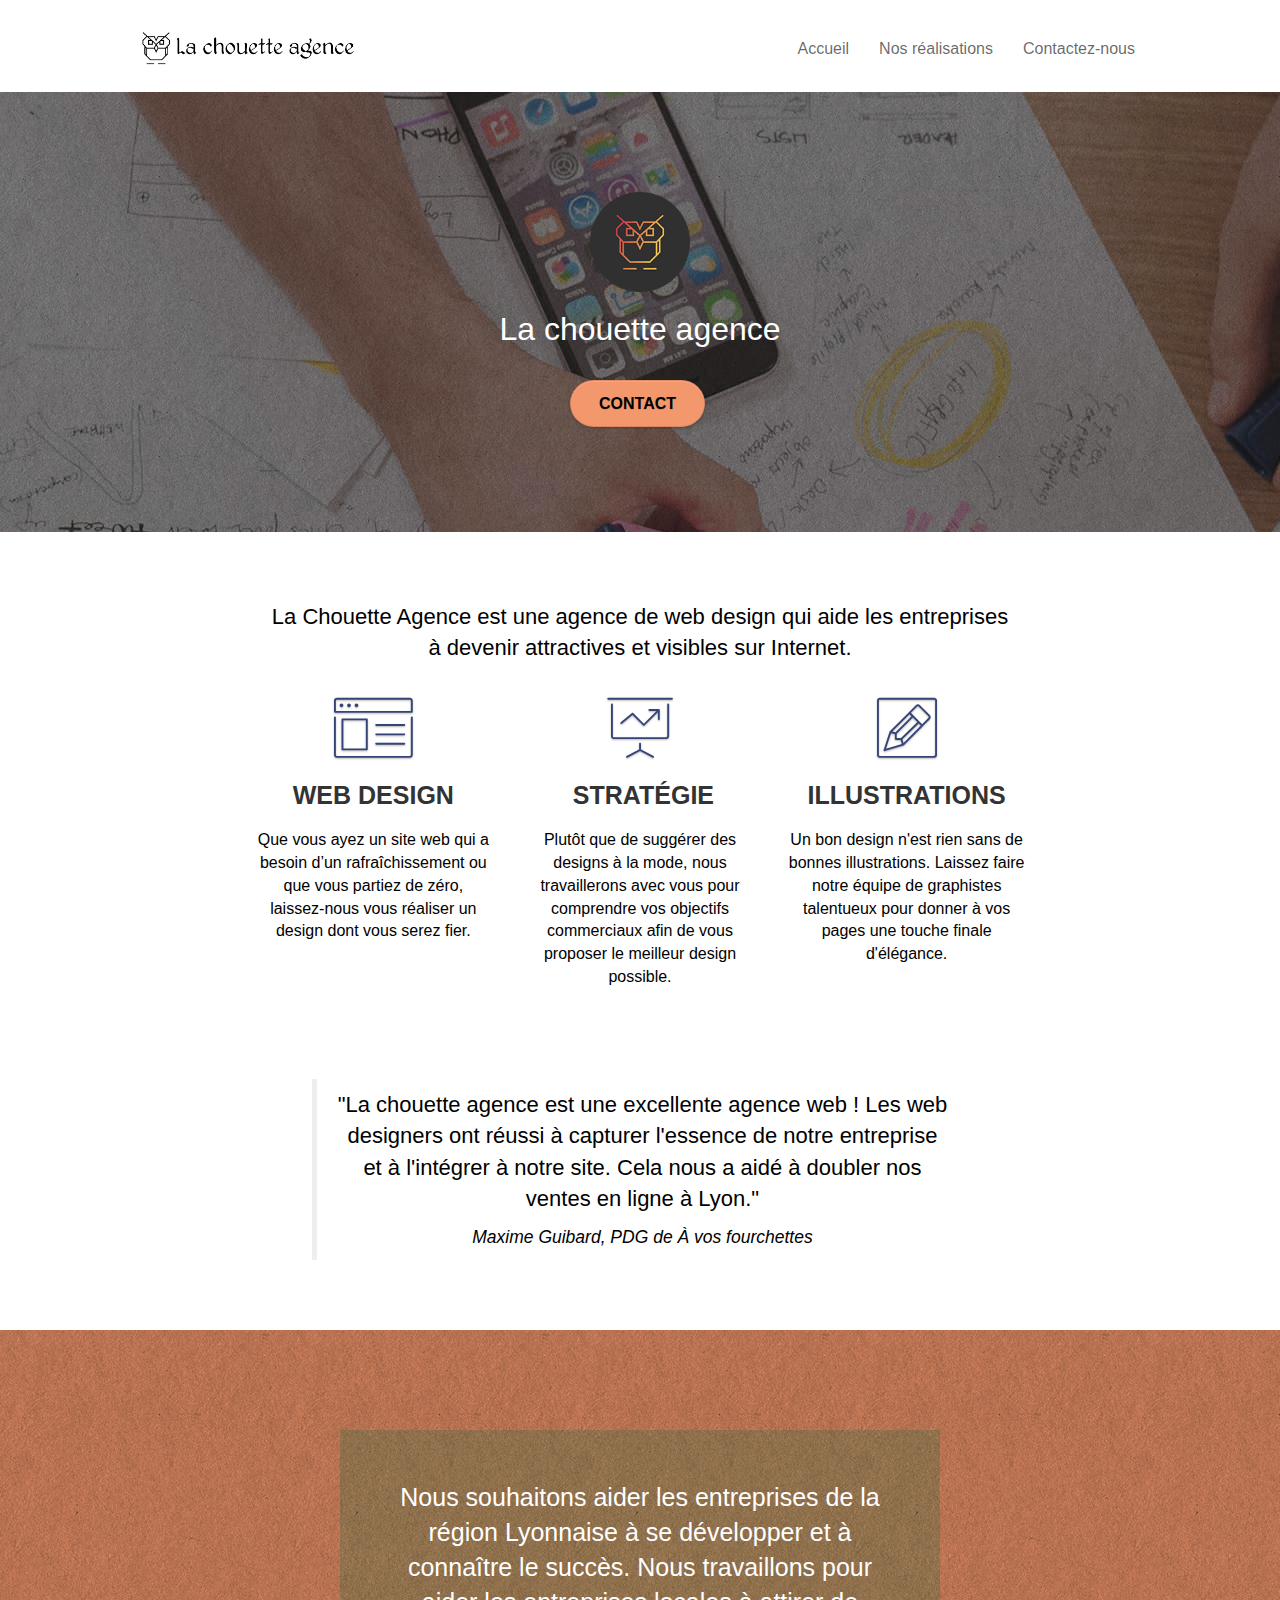
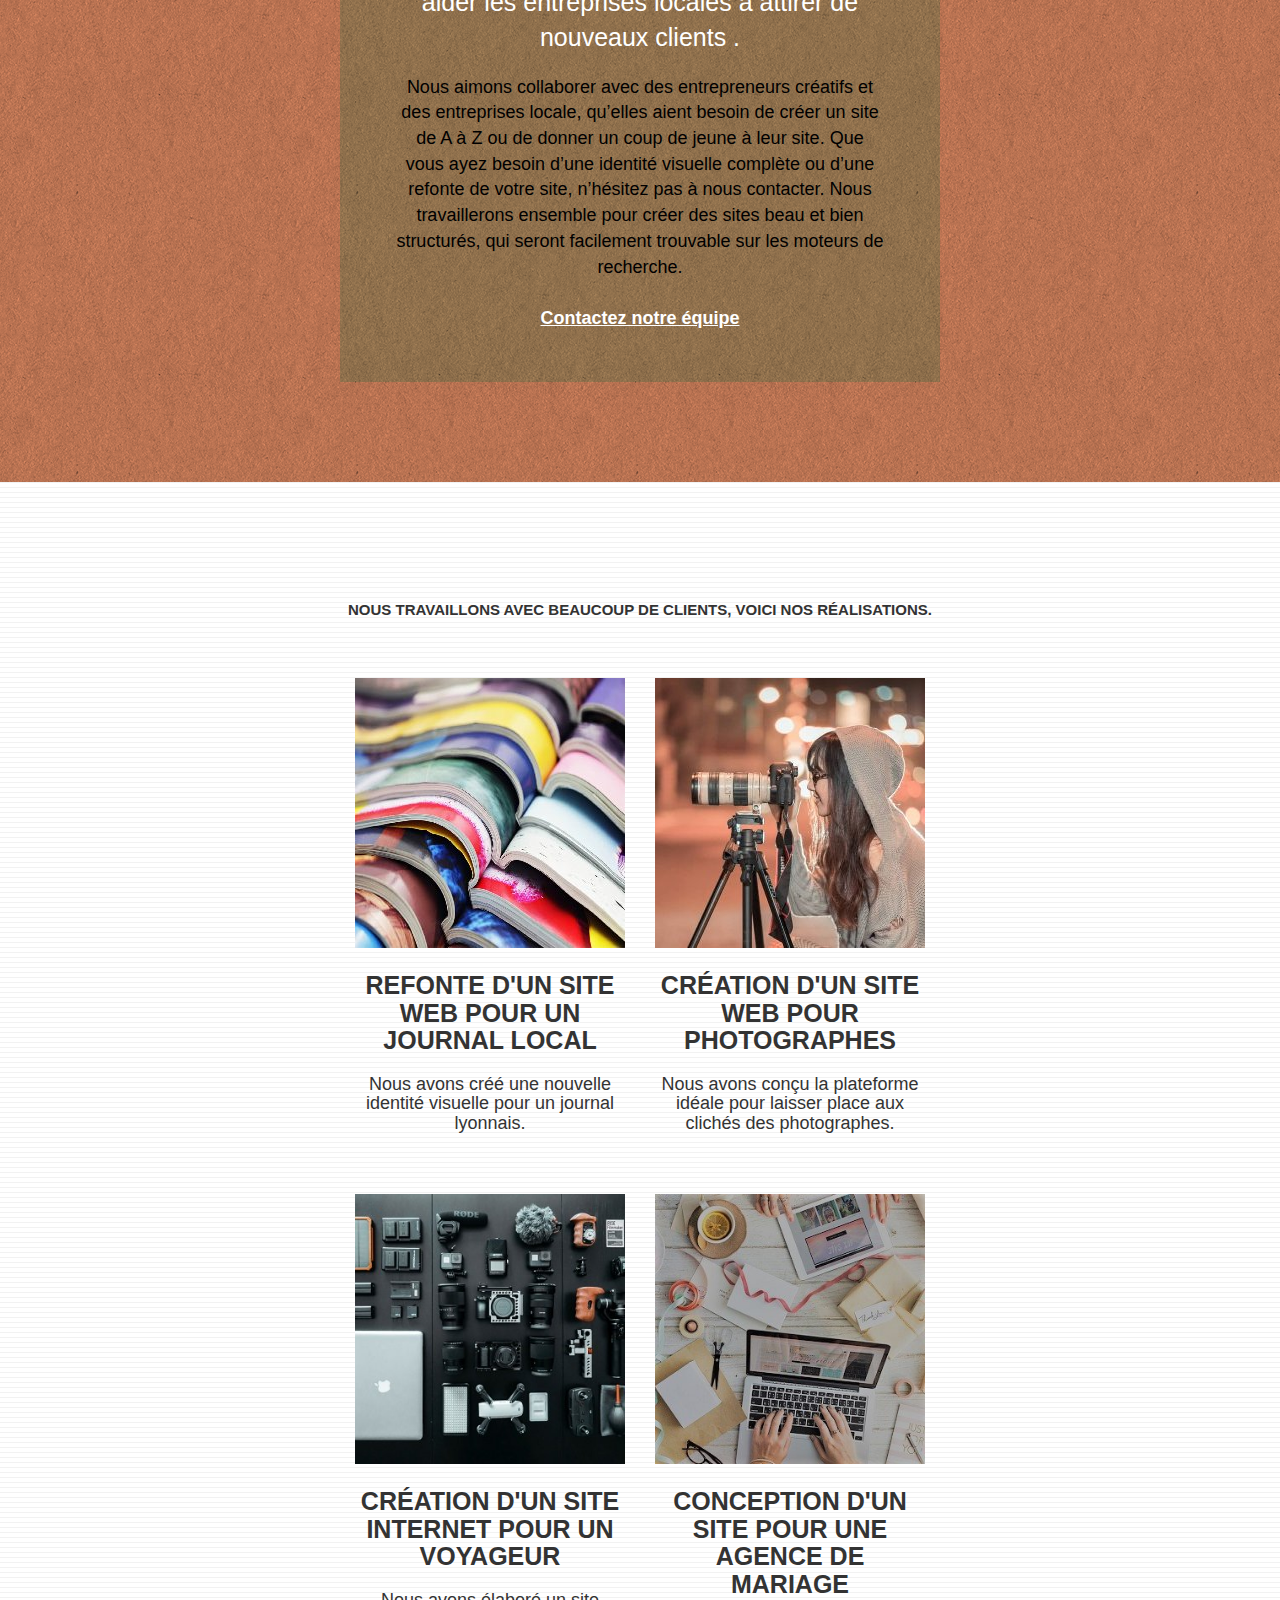
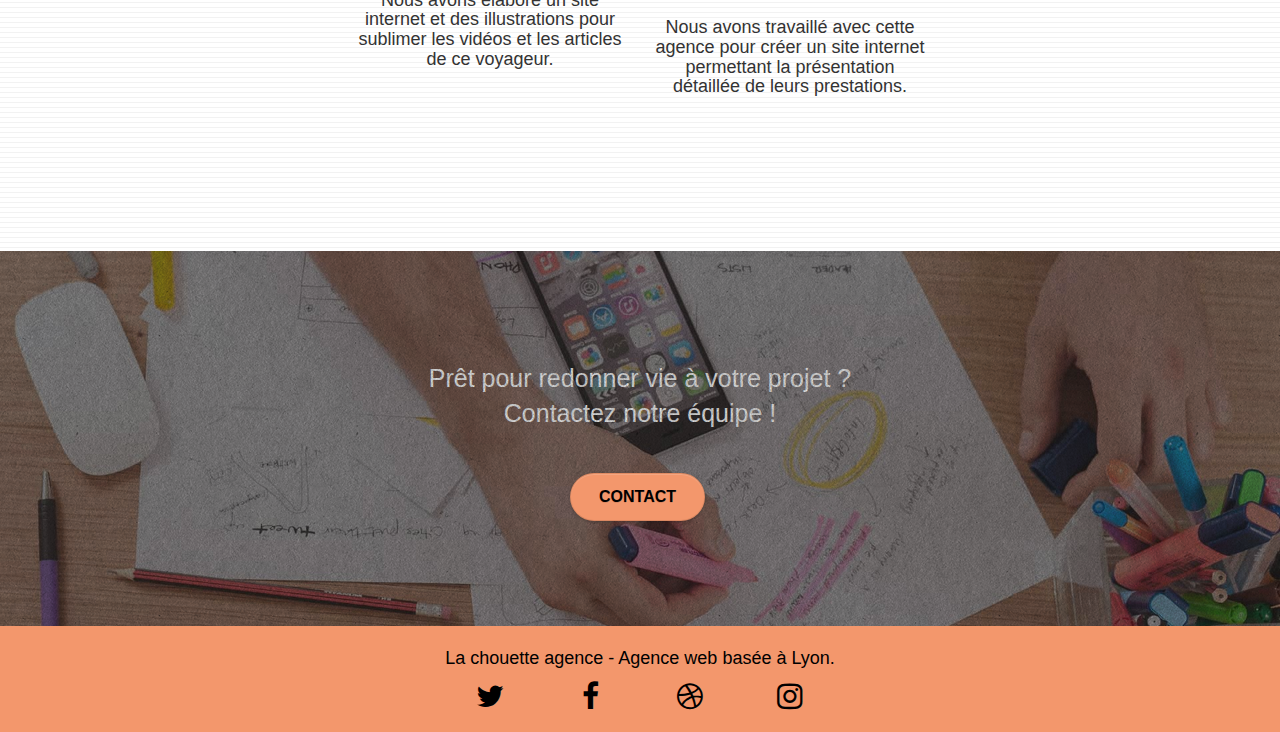
==== commit aeaac384: "social media, color txt" ====
--- a/index.html
+++ b/index.html
@@ -235,22 +235,22 @@
                         <div class="row row-no-gutters social">
                             <div class="col-sm-3">
                                 <div class="text-center">
-                                    <a class="social" href="index.html"><span class="fa fa-twitter icon-md"></span></a>
-                                </div>
-                            </div>
-                            <div class="col-sm-3">
-                                <div class="text-center">
-                                    <a class="social" href="index.html"><span class="fa fa-facebook icon-md"></span></a>
-                                </div>
-                            </div>
-                            <div class="col-sm-3">
-                                <div class="text-center">
-                                    <a class="social" href="index.html"><span class="fa fa-dribbble icon-md"></span></a>
-                                </div>
-                            </div>
-                            <div class="col-sm-3">
-                                <div class="text-center">
-                                    <a class="social" href="index.html"><span class="fa fa-instagram icon-md"></span></a>
+                                    <a class="social" href="http://www.twitter.com"><span class="fa fa-twitter icon-md"></span></a>
+                                </div>
+                            </div>
+                            <div class="col-sm-3">
+                                <div class="text-center">
+                                    <a class="social" href="http://www.facebook.com"><span class="fa fa-facebook icon-md"></span></a>
+                                </div>
+                            </div>
+                            <div class="col-sm-3">
+                                <div class="text-center">
+                                    <a class="social" href="http://www.dribble.com"><span class="fa fa-dribbble icon-md"></span></a>
+                                </div>
+                            </div>
+                            <div class="col-sm-3">
+                                <div class="text-center">
+                                    <a class="social" href="http://www.instagram.com"><span class="fa fa-instagram icon-md"></span></a>
                                 </div>
                             </div>
 
--- a/style.css
+++ b/style.css
@@ -456,6 +456,7 @@
 
 .col-sm-4 p {
     font-size: 16px;
+    color: #000 !important;
 }
 
 .mg-lg {
